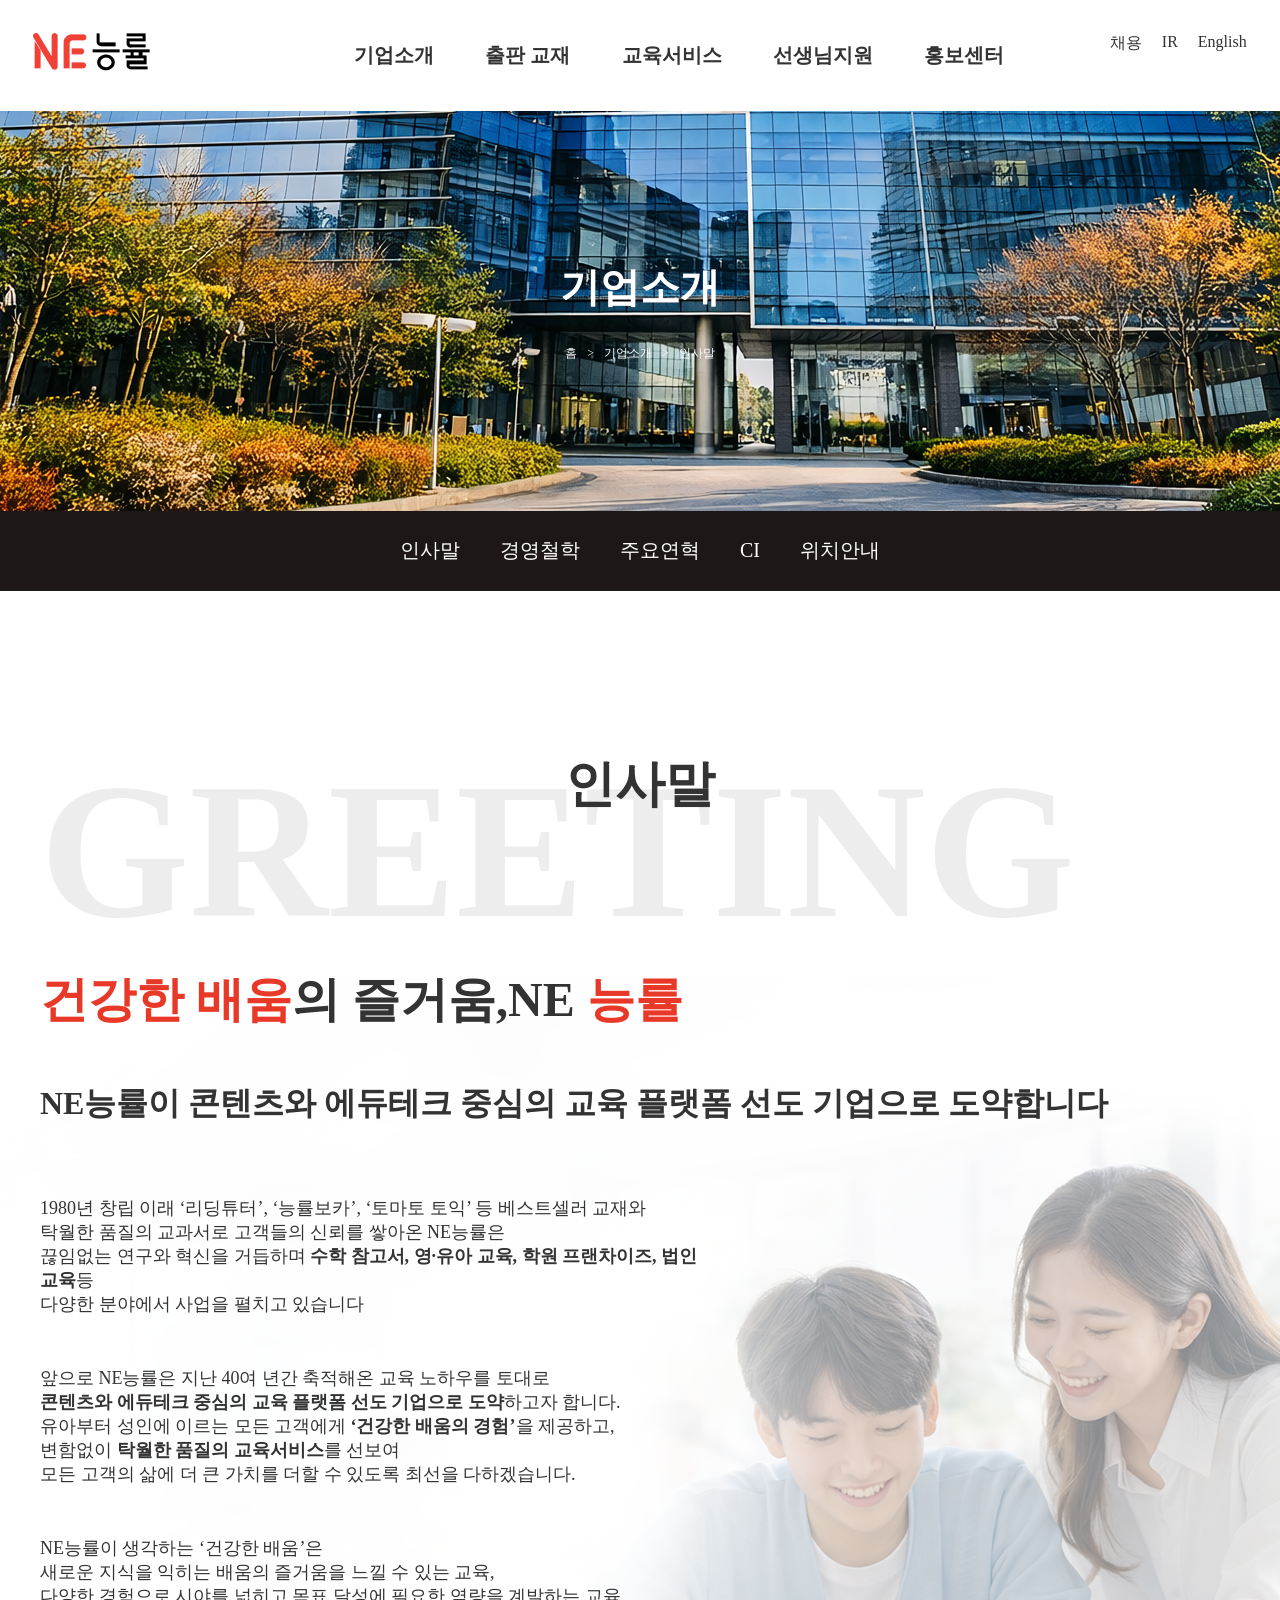
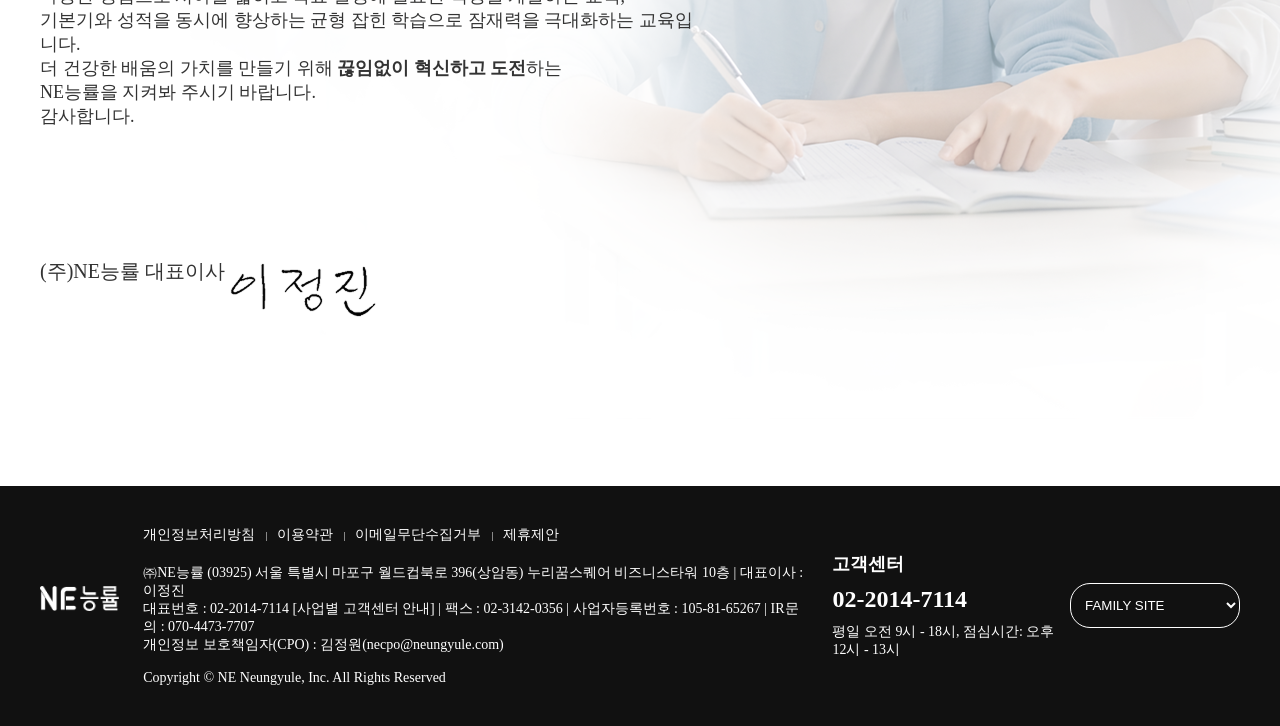
==== sub1.html @ dc70cdbf "Add files via upload" ====
<!DOCTYPE html>
<html lang="ko">
<head>
    <meta charset="UTF-8">
    <meta name="viewport" content="width=device-width, initial-scale=1.0">
    <title>Document</title>
    <link rel="stylesheet" href="./css/reset.css">
    <link rel="stylesheet" href="./css/sub.css">
</head>
<body>
    <div id="wrap">
        <header id="header">
            <div class="header_in">
                <div class="center_group">
                    <h1 class="logo"><a href="./index.html"><img src="./images/로고.png" alt="로고이미지"></a></h1>
                    <nav id="nav">
                        <ul>
                            <li><a href="#">기업소개</a></li>
                            <li><a href="#">출판 교재</a></li>
                            <li><a href="#">교육서비스</a></li>
                            <li><a href="#">선생님지원</a></li>
                            <li><a href="#">홍보센터</a></li>
                        </ul>
                    </nav>
                </div>
                <ul class="info_mn">
                    <li><a href="#">채용</a></li>
                    <li><a href="#">IR</a></li>
                    <li><a href="#">English</a></li>
                </ul>
                <div class="hamburger_btn">
                    <img src="./images/hamburger.png" alt="">
                </div>
            </div>
            <main id="main">
                <div class="main_group">
                    <h4>기업소개</h4>
                    <ul>
                        <li><a href="#">홈</a></li>
                        <li><a href="#">기업소개</a></li>
                        <li><a href="#">인사말</a></li>
                    </ul>
                </div>
            </main>
            <div id="mn_nav">
                <ul class="mn_list">
                    <li><a href="#">인사말</a></li>
                    <li><a href="#">경영철학</a></li>
                    <li><a href="#">주요연혁</a></li>
                    <li><a href="#">CI</a></li>
                    <li><a href="#">위치안내</a></li>

                </ul>
            </div>
        </header>
        <section id="sub_contents">
                <article id="greeting">
                    <h4>인사말</h4>
                    <h1>GREETING</h1>
                    <h3><span>건강한 배움</span>의 즐거움,NE <span>능률</span></h3>
                    <h5>NE능률이 콘텐츠와 에듀테크 중심의 교육 플랫폼 선도 기업으로 도약합니다</h5>
                    <div class="txt">
                            <p>1980년 창립 이래 ‘리딩튜터’, ‘능률보카’, ‘토마토 토익’ 등 베스트셀러 교재와<br>
                            탁월한 품질의 교과서로 고객들의 신뢰를 쌓아온 NE능률은<br>
                            끊임없는 연구와 혁신을 거듭하며 <b>수학 참고서, 영∙유아 교육, 학원 프랜차이즈, 법인교육</b>등<br>
                            다양한 분야에서 사업을 펼치고 있습니다
                            </p>
                            <p>앞으로 NE능률은 지난 40여 년간 축적해온 교육 노하우를 토대로<br>
                                <b>콘텐츠와 에듀테크 중심의 교육 플랫폼 선도 기업으로 도약</b>하고자 합니다.<br>
                                유아부터 성인에 이르는 모든 고객에게 <b>‘건강한 배움의 경험’</b>을 제공하고,<br>
                                변함없이 <b>탁월한 품질의 교육서비스</b>를 선보여<br>
                                모든 고객의 삶에 더 큰 가치를 더할 수 있도록 최선을 다하겠습니다.
                            </p>
                            <p>
                                NE능률이 생각하는 ‘건강한 배움’은<br>
                                새로운 지식을 익히는 배움의 즐거움을 느낄 수 있는 교육,<br>
                                다양한 경험으로 시야를 넓히고 목표 달성에 필요한 역량을 계발하는 교육,<br>
                                기본기와 성적을 동시에 향상하는 균형 잡힌 학습으로 잠재력을 극대화하는 교육입니다.<br>
                                더 건강한 배움의 가치를 만들기 위해 <b>끊임없이 혁신하고 도전</b>하는<br>
                                NE능률을 지켜봐 주시기 바랍니다.<br>
                                감사합니다.
                            </p>
                    </div>
                    <div class="sign">
                            <P>(주)NE능률 대표이사</P>
                            <img src="./images/sign.png" alt="사인">
                        </div>
                    
                </article>

            </section>
        <footer id="footer">
            <div class="footer_inner">
                <h1 class="logo">
                </h1>
                <div class="info">
                    <ul>
                        <li><a href="#">개인정보처리방침</a></li>
                        <li><a href="#">이용약관</a></li>
                        <li><a href="#">이메일무단수집거부</a></li>
                        <li><a href="#">제휴제안</a></li>
                    </ul>
                    <address>
                        ㈜NE능률 (03925) 서울 특별시 마포구 월드컵북로 396(상암동) 누리꿈스퀘어 비즈니스타워 10층 | 대표이사 : 이정진<br>
                        대표번호 : 02-2014-7114 [사업별 고객센터 안내] | 팩스 : 02-3142-0356 | 사업자등록번호 : 105-81-65267 | IR문의 : 070-4473-7707<br>
                        개인정보 보호책임자(CPO) : 김정원(necpo@neungyule.com)<br><br>
                        Copyright © NE Neungyule, Inc. All Rights Reserved
                    </address>
                </div>
                <div class="customer">
                    <h5>고객센터</h5>
                    <h3>02-2014-7114</h3>
                    <p>평일 오전 9시 - 18시, 점심시간: 오후 12시 - 13시</p>
                </div>
                <div class="family_site">
                    <select>
                        <option>FAMILY SITE</option>
                        <option value="https://www.naver.com/">아이챌린지</option>
                        <option value="https://www.naver.com/">NE kids</option>
                        <option value="https://www.naver.com/">NE Books</option>
                        <option value="https://www.naver.com/">NE Bulid & Grow</option>
                        <option value="https://www.naver.com/">NE Times</option>
                        <option value="https://www.naver.com/">NE Tutor</option>
                        <option value="https://www.naver.com/">NE능률 주니어랩</option>
                        <option value="https://www.naver.com/">NELT</option>
                    </select>
                </div>
            </div>

        </footer>
    </div>
</body>
</html>
---- css/sub.css ----
#wrap{
    width: 100%;
}
#header{
    width: 100%;
    height: auto;
}
#header .header_in{
    margin: 0 auto;
    width: 100%;
    max-width: 1500px;
    background-color: #fff;
    display: flex;
    justify-content: space-between;
    padding: 2.6% 0;
    box-sizing: border-box;
    
}
#header .center_group{
    width: 70%;
    display: flex;
    justify-content: space-between;
    align-items: center;
}
#nav ul{
    display: flex;
    gap: 4vw
}
#nav a{
    font-size: 20px;
    font-weight: 700;
}
#header .info_mn{
    display: flex;
    gap:20px;

}
#header .info_mn a{
    font-size: 16px;
}
#header .hamburger_btn{
    display: none;
}
#main{
    width: 100%;
    height: 400px;
    background:url(../images/sub_img1.png) no-repeat 50% 0;
}
#main .main_group{
    height: 100%;
    display: flex;
    flex-direction: column;
    justify-content: center;
}
#main h4{
    font-size: 40px;
    text-align: center;
    color: #fff;
    padding-bottom: 30px;

}
#main ul{
    margin: 0 auto;
    width: 100%;
    max-width: 1500px;
    display: flex;
    justify-content: center;
    color: #fff;
}
#main li::after{
    content: ">";
    padding: 0 10px;
}
#main li:last-child::after{
    content: "";
    padding: 0;
}
#main a{
    color: #fff;
}
#mn_nav{
    width: 100%;
    background-color: #1D1717;
}
#mn_nav .mn_list{
    margin: 0 auto;
    max-width: 1500px;
    width: 100%;
    height: 80px;
    display: flex;
    justify-content: center;
    align-items: center;
    gap: 40px;
    
}
#mn_nav .mn_list li a{
    font-size: 20px;
    color: #fff;
}
#sub_contents{
    width: 100%;
    background: url(../images/background_img.png) no-repeat 50% 0;
}
#greeting{
    margin: 0 auto;
    width: 100%;
    max-width: 1500px;
    position: relative;
    z-index: 2;
}

#greeting h4{
    font-size: 50px;
    text-align: center;
    margin-bottom: 150px;
    padding-top: 120px;
    position: relative;
    z-index: 2;
}
#greeting h1{
    margin: 0 auto;
    font-size: 15vw;
    text-align: center;
    color: #EDEDED;
    position: absolute;
    top: 150px;
}
#greeting h3{
    font-size: 48px;
    margin-bottom: 50px;
    position: relative;
    z-index: 2;
}
#greeting h5{
    font-size: 32px;
    margin-bottom: 70px;
    position: relative;
    z-index: 2;
}
#greeting .txt{
    width: 670px;
}
#greeting .txt p {
    font-size: 18px;
    padding-bottom: 50px;
}
#greeting h3> span{
    color: #E83828;
}

#greeting .sign{
    padding-top: 80px;
    display: flex;
}
#greeting .sign{
    font-size: 20px;
    padding-bottom: 120px;
}
#footer{
    width: 100%;
    background-color: #111;
}
#footer .footer_inner{
    margin: 0 auto;
    padding: 40px 0;
    width: 100%;
    max-width: 1500px;
    box-sizing: border-box;
    display: flex;
    justify-content: space-between;
    align-items: center;
}
#footer .logo{
    width: 100px;
    height: 40px;
    background:url(../images/footer_logo.png) no-repeat 50% 0;
    background-size: contain;
}
#footer .info{
    width: 840px;
    color: #fff;
    font-size: 14px;
    padding: 0 2%;
}
#footer .customer{
    width: 300px;
    color: #fff;
    display: flex;
    flex-direction: column;
    justify-content: center;
    gap: 10px;
}
#footer .customer h5{
    font-size: 18px;
}
#footer .customer p{
    font-size: 14px;
}
#footer .customer h3{
    font-size: 24px;
}

#footer .family_site select{
    width: 170px;
    height: 45px;
    border: 1px solid #fff;
    background-color: transparent;
    border-radius: 20px;
    color: #fff;
    padding: 10px;
}
#footer .family_site select option{
    color: #000;
}
#footer .info ul{
    display: flex;
}
#footer .info li a{
    color: #fff;
}
#footer .info li::after{
    content: "|";
    font-size: 10px;
    padding: 0 10px;
}
#footer .info li:last-child::after{
    content: "";
}
#footer address{
    padding-top: 20px;
    font-style: normal;
    box-sizing: border-box;
}

@media screen and (max-width:1500px) {
    #header .header_in{
    padding: 2.6%;
    
    }
    #header .center_group{
        width: 80%;
    }
    #greeting{
        padding: 40px;
        box-sizing: border-box;

    }
    #footer .footer_inner{
        padding: 40px;
        box-sizing: border-box;
    }

}

@media screen and (max-width:1024px){
    #header .info_mn{
        display: none;
    }
    #header .hamburger_btn{
    display: block;
    }
    #header .hamburger_btn img{
        width: 100%;
    }
    #nav ul{
        display: none;
    }
    #nav a{
        font-size: 18px;
    }
    #footer .info li::after{
        content: "";
    }

}

@media screen and (max-width:768px){
    #footer .footer_inner{
        flex-direction: column;
        align-items: flex-start;
        padding: 40px;
    }
    #footer .info{
        width: 100%;
    }
    #footer .customer{
        padding: 20px 0;
    }
    #footer .info{
        padding: 0;
    }
        

}
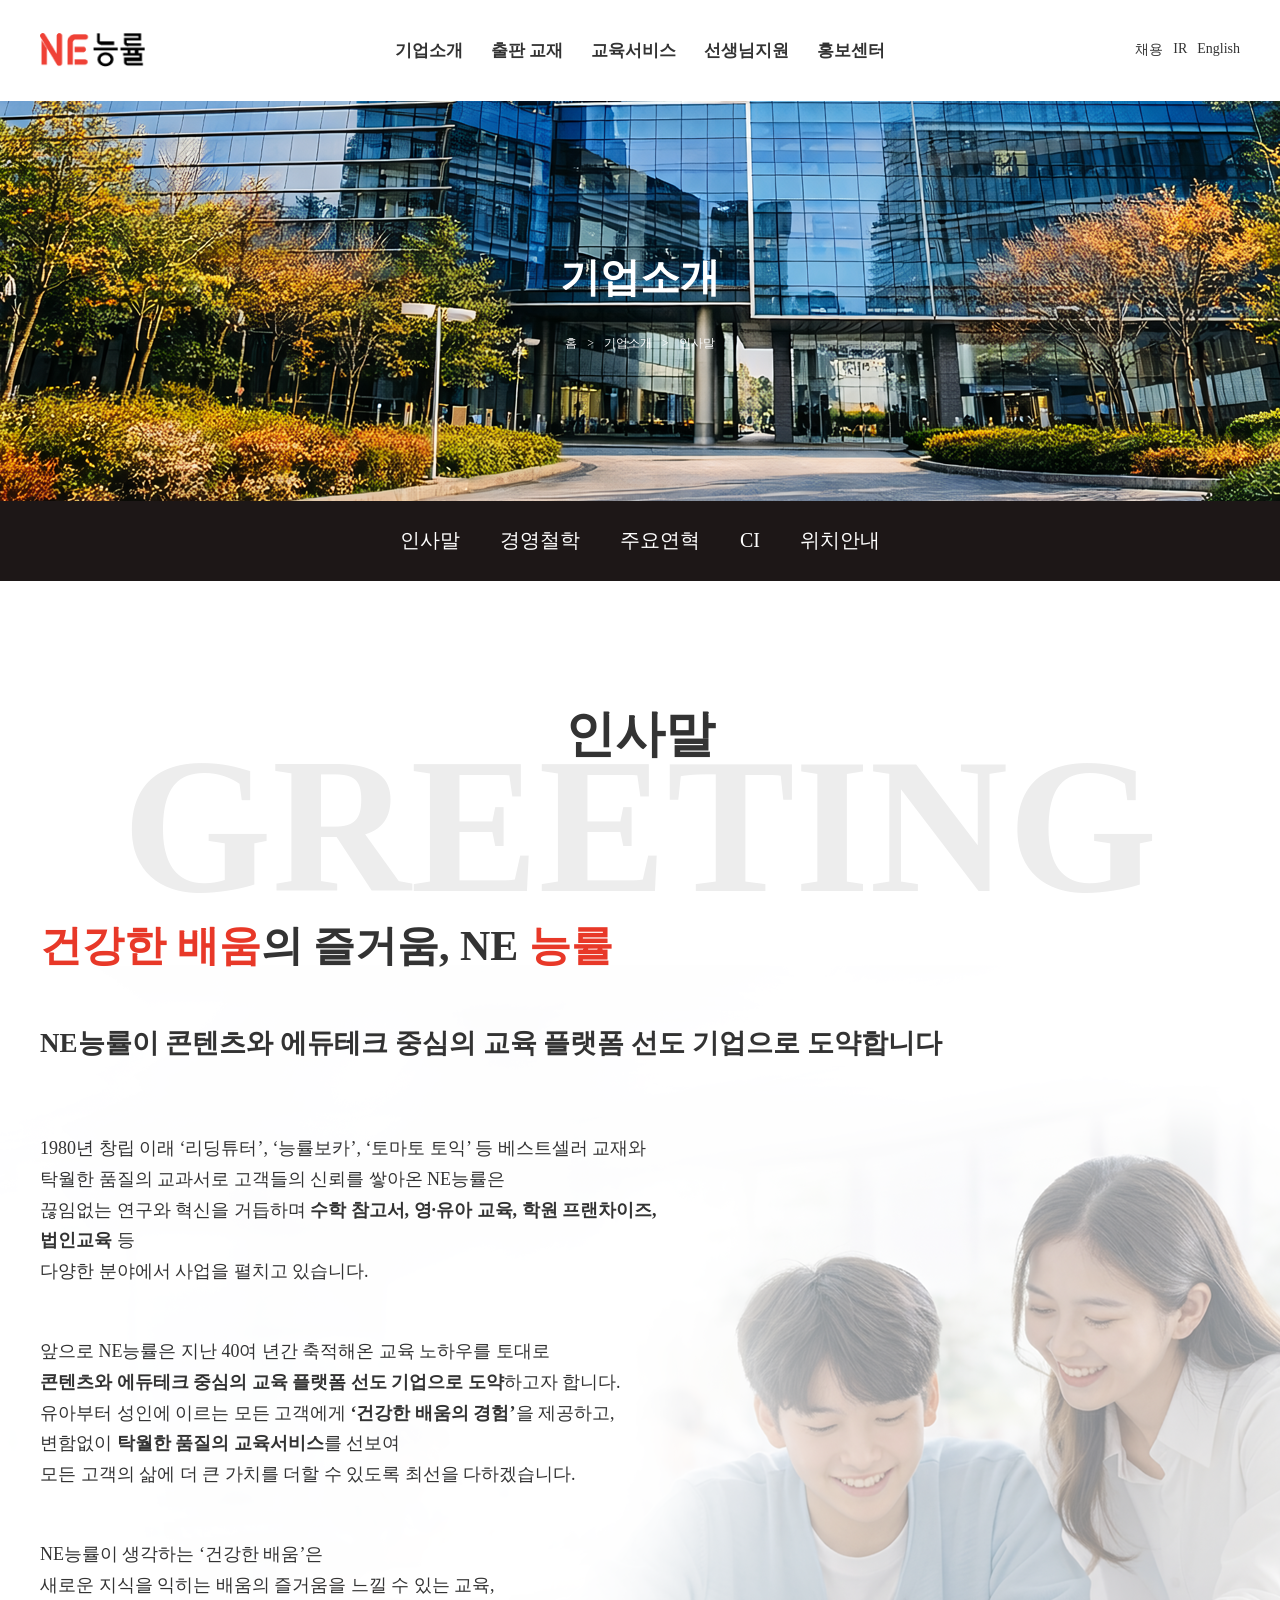
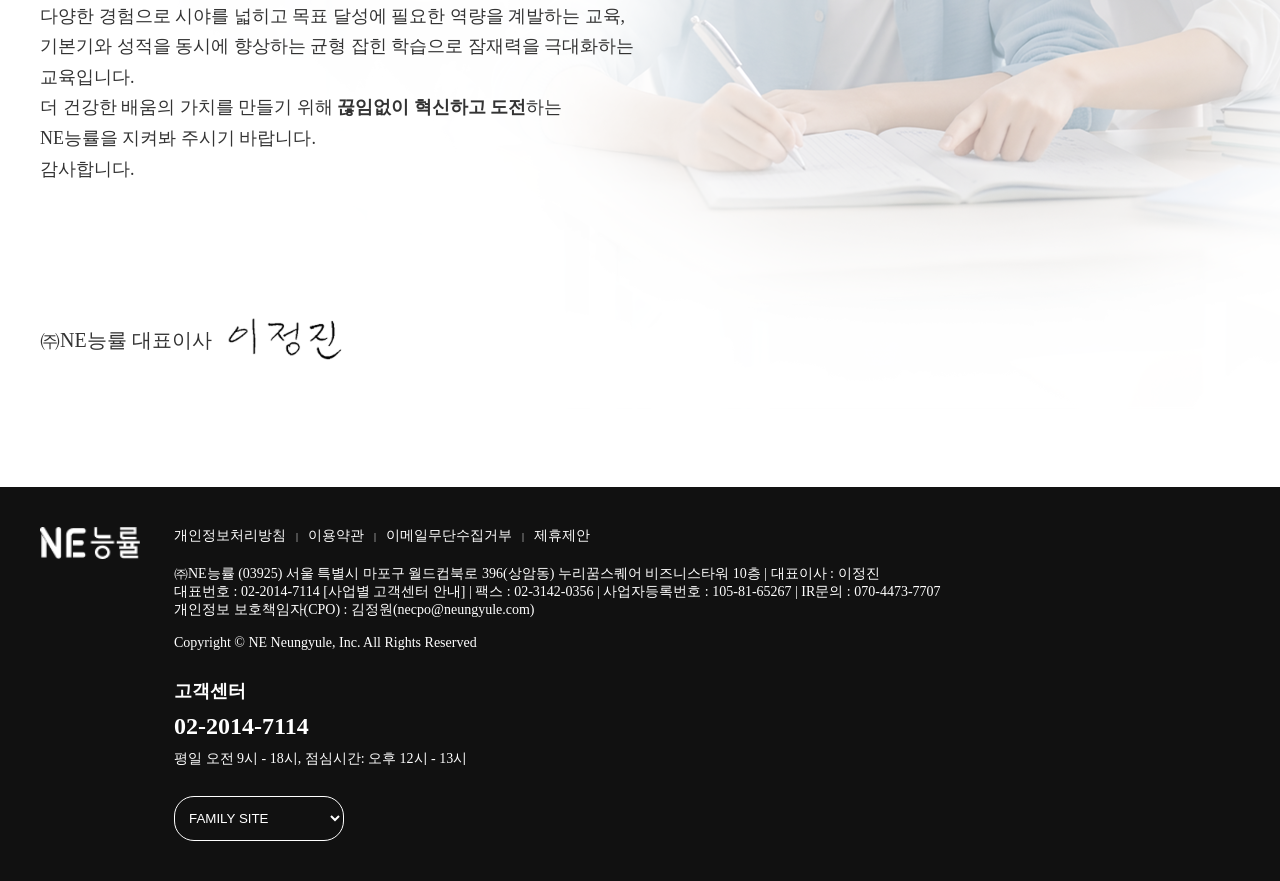
==== commit e96e6eee: "Add files via upload" ====
--- a/sub1.html
+++ b/sub1.html
@@ -3,17 +3,28 @@
 <head>
     <meta charset="UTF-8">
     <meta name="viewport" content="width=device-width, initial-scale=1.0">
-    <title>Document</title>
+    <title>NE능률 | 기업소개</title>
+
     <link rel="stylesheet" href="./css/reset.css">
     <link rel="stylesheet" href="./css/sub.css">
+
+    <script src="./js/jquery.js"></script>
+    <script src="./js/jquery-ui.js"></script>
+    <script src="./js/sub.js" defer></script>
 </head>
+
 <body>
     <div id="wrap">
         <header id="header">
             <div class="header_in">
                 <div class="center_group">
-                    <h1 class="logo"><a href="./index.html"><img src="./images/로고.png" alt="로고이미지"></a></h1>
-                    <nav id="nav">
+                    <h1 class="logo">
+                        <a href="./index.html">
+                            <img src="./images/로고.png" alt="NE능률">
+                        </a>
+                    </h1>
+
+                    <nav id="nav" aria-label="주요 메뉴">
                         <ul>
                             <li><a href="#">기업소개</a></li>
                             <li><a href="#">출판 교재</a></li>
@@ -23,18 +34,121 @@
                         </ul>
                     </nav>
                 </div>
+
                 <ul class="info_mn">
                     <li><a href="#">채용</a></li>
                     <li><a href="#">IR</a></li>
                     <li><a href="#">English</a></li>
                 </ul>
-                <div class="hamburger_btn">
-                    <img src="./images/hamburger.png" alt="">
-                </div>
-            </div>
+
+                <button
+                    type="button"
+                    class="hamburger_btn"
+                    aria-label="전체 메뉴 열기"
+                    aria-controls="mobileSitemap"
+                    aria-expanded="false"
+                >
+                    <span></span>
+                    <span></span>
+                    <span></span>
+                </button>
+            </div>
+
+            <div class="mobile_sitemap" id="mobileSitemap" aria-hidden="true">
+                <div class="mobile_sitemap_inner">
+                    <div class="mobile_sitemap_top">
+                        <a href="./index.html" class="mobile_logo">
+                            <img src="./images/로고.png" alt="NE능률">
+                        </a>
+
+                        <button
+                            type="button"
+                            class="mobile_close_btn"
+                            aria-label="전체 메뉴 닫기"
+                        >
+                            <span></span>
+                            <span></span>
+                        </button>
+                    </div>
+
+                    <nav class="mobile_nav" aria-label="모바일 전체 메뉴">
+                        <ul>
+                            <li>
+                                <a href="#" class="mobile_main_link">
+                                    <span>기업소개</span>
+                                    <em>01</em>
+                                </a>
+                                <ul class="mobile_sub">
+                                    <li><a href="#">인사말</a></li>
+                                    <li><a href="#">경영철학</a></li>
+                                    <li><a href="#">주요연혁</a></li>
+                                    <li><a href="#">CI</a></li>
+                                    <li><a href="#">위치안내</a></li>
+                                </ul>
+                            </li>
+
+                            <li>
+                                <a href="#" class="mobile_main_link">
+                                    <span>출판 교재</span>
+                                    <em>02</em>
+                                </a>
+                                <ul class="mobile_sub">
+                                    <li><a href="#">초등 교재</a></li>
+                                    <li><a href="#">중등 교재</a></li>
+                                    <li><a href="#">고등 교재</a></li>
+                                </ul>
+                            </li>
+
+                            <li>
+                                <a href="#" class="mobile_main_link">
+                                    <span>교육서비스</span>
+                                    <em>03</em>
+                                </a>
+                                <ul class="mobile_sub">
+                                    <li><a href="#">영유아 교육</a></li>
+                                    <li><a href="#">초·중·고 교육</a></li>
+                                    <li><a href="#">학습 솔루션</a></li>
+                                </ul>
+                            </li>
+
+                            <li>
+                                <a href="#" class="mobile_main_link">
+                                    <span>선생님지원</span>
+                                    <em>04</em>
+                                </a>
+                                <ul class="mobile_sub">
+                                    <li><a href="#">수업 지원</a></li>
+                                    <li><a href="#">평가 지원</a></li>
+                                    <li><a href="#">교사 자료</a></li>
+                                </ul>
+                            </li>
+
+                            <li>
+                                <a href="#" class="mobile_main_link">
+                                    <span>홍보센터</span>
+                                    <em>05</em>
+                                </a>
+                                <ul class="mobile_sub">
+                                    <li><a href="#">보도자료</a></li>
+                                    <li><a href="#">사회공헌</a></li>
+                                    <li><a href="#">광고자료</a></li>
+                                </ul>
+                            </li>
+                        </ul>
+                    </nav>
+
+                    <div class="mobile_utility">
+                        <a href="#">채용</a>
+                        <a href="#">IR</a>
+                        <a href="#">English</a>
+                    </div>
+                </div>
+            </div>
+
             <main id="main">
                 <div class="main_group">
                     <h4>기업소개</h4>
+
                     <ul>
                         <li><a href="#">홈</a></li>
                         <li><a href="#">기업소개</a></li>
@@ -42,6 +156,7 @@
                     </ul>
                 </div>
             </main>
+
             <div id="mn_nav">
                 <ul class="mn_list">
                     <li><a href="#">인사말</a></li>
@@ -49,50 +164,65 @@
                     <li><a href="#">주요연혁</a></li>
                     <li><a href="#">CI</a></li>
                     <li><a href="#">위치안내</a></li>
-
                 </ul>
             </div>
         </header>
+
         <section id="sub_contents">
-                <article id="greeting">
-                    <h4>인사말</h4>
-                    <h1>GREETING</h1>
-                    <h3><span>건강한 배움</span>의 즐거움,NE <span>능률</span></h3>
-                    <h5>NE능률이 콘텐츠와 에듀테크 중심의 교육 플랫폼 선도 기업으로 도약합니다</h5>
-                    <div class="txt">
-                            <p>1980년 창립 이래 ‘리딩튜터’, ‘능률보카’, ‘토마토 토익’ 등 베스트셀러 교재와<br>
-                            탁월한 품질의 교과서로 고객들의 신뢰를 쌓아온 NE능률은<br>
-                            끊임없는 연구와 혁신을 거듭하며 <b>수학 참고서, 영∙유아 교육, 학원 프랜차이즈, 법인교육</b>등<br>
-                            다양한 분야에서 사업을 펼치고 있습니다
-                            </p>
-                            <p>앞으로 NE능률은 지난 40여 년간 축적해온 교육 노하우를 토대로<br>
-                                <b>콘텐츠와 에듀테크 중심의 교육 플랫폼 선도 기업으로 도약</b>하고자 합니다.<br>
-                                유아부터 성인에 이르는 모든 고객에게 <b>‘건강한 배움의 경험’</b>을 제공하고,<br>
-                                변함없이 <b>탁월한 품질의 교육서비스</b>를 선보여<br>
-                                모든 고객의 삶에 더 큰 가치를 더할 수 있도록 최선을 다하겠습니다.
-                            </p>
-                            <p>
-                                NE능률이 생각하는 ‘건강한 배움’은<br>
-                                새로운 지식을 익히는 배움의 즐거움을 느낄 수 있는 교육,<br>
-                                다양한 경험으로 시야를 넓히고 목표 달성에 필요한 역량을 계발하는 교육,<br>
-                                기본기와 성적을 동시에 향상하는 균형 잡힌 학습으로 잠재력을 극대화하는 교육입니다.<br>
-                                더 건강한 배움의 가치를 만들기 위해 <b>끊임없이 혁신하고 도전</b>하는<br>
-                                NE능률을 지켜봐 주시기 바랍니다.<br>
-                                감사합니다.
-                            </p>
-                    </div>
-                    <div class="sign">
-                            <P>(주)NE능률 대표이사</P>
-                            <img src="./images/sign.png" alt="사인">
-                        </div>
-                    
-                </article>
-
-            </section>
+            <article id="greeting">
+                <h4>인사말</h4>
+                <h1>GREETING</h1>
+
+                <h3>
+                    <span>건강한 배움</span>의 즐거움,
+                    NE <span>능률</span>
+                </h3>
+
+                <h5>
+                    NE능률이 콘텐츠와 에듀테크 중심의 교육 플랫폼 선도 기업으로 도약합니다
+                </h5>
+
+                <div class="txt">
+                    <p>
+                        1980년 창립 이래 ‘리딩튜터’, ‘능률보카’, ‘토마토 토익’ 등 베스트셀러 교재와<br>
+                        탁월한 품질의 교과서로 고객들의 신뢰를 쌓아온 NE능률은<br>
+                        끊임없는 연구와 혁신을 거듭하며
+                        <b>수학 참고서, 영·유아 교육, 학원 프랜차이즈, 법인교육</b> 등<br>
+                        다양한 분야에서 사업을 펼치고 있습니다.
+                    </p>
+
+                    <p>
+                        앞으로 NE능률은 지난 40여 년간 축적해온 교육 노하우를 토대로<br>
+                        <b>콘텐츠와 에듀테크 중심의 교육 플랫폼 선도 기업으로 도약</b>하고자 합니다.<br>
+                        유아부터 성인에 이르는 모든 고객에게
+                        <b>‘건강한 배움의 경험’</b>을 제공하고,<br>
+                        변함없이 <b>탁월한 품질의 교육서비스</b>를 선보여<br>
+                        모든 고객의 삶에 더 큰 가치를 더할 수 있도록 최선을 다하겠습니다.
+                    </p>
+
+                    <p>
+                        NE능률이 생각하는 ‘건강한 배움’은<br>
+                        새로운 지식을 익히는 배움의 즐거움을 느낄 수 있는 교육,<br>
+                        다양한 경험으로 시야를 넓히고 목표 달성에 필요한 역량을 계발하는 교육,<br>
+                        기본기와 성적을 동시에 향상하는 균형 잡힌 학습으로 잠재력을 극대화하는 교육입니다.<br>
+                        더 건강한 배움의 가치를 만들기 위해
+                        <b>끊임없이 혁신하고 도전</b>하는<br>
+                        NE능률을 지켜봐 주시기 바랍니다.<br>
+                        감사합니다.
+                    </p>
+                </div>
+
+                <div class="sign">
+                    <p>㈜NE능률 대표이사</p>
+                    <img src="./images/sign.png" alt="대표이사 서명">
+                </div>
+            </article>
+        </section>
+
         <footer id="footer">
             <div class="footer_inner">
-                <h1 class="logo">
-                </h1>
+                <h1 class="logo"></h1>
+
                 <div class="info">
                     <ul>
                         <li><a href="#">개인정보처리방침</a></li>
@@ -100,25 +230,31 @@
                         <li><a href="#">이메일무단수집거부</a></li>
                         <li><a href="#">제휴제안</a></li>
                     </ul>
+
                     <address>
-                        ㈜NE능률 (03925) 서울 특별시 마포구 월드컵북로 396(상암동) 누리꿈스퀘어 비즈니스타워 10층 | 대표이사 : 이정진<br>
-                        대표번호 : 02-2014-7114 [사업별 고객센터 안내] | 팩스 : 02-3142-0356 | 사업자등록번호 : 105-81-65267 | IR문의 : 070-4473-7707<br>
+                        ㈜NE능률 (03925) 서울 특별시 마포구 월드컵북로 396(상암동)
+                        누리꿈스퀘어 비즈니스타워 10층 | 대표이사 : 이정진<br>
+                        대표번호 : 02-2014-7114 [사업별 고객센터 안내] |
+                        팩스 : 02-3142-0356 | 사업자등록번호 : 105-81-65267 |
+                        IR문의 : 070-4473-7707<br>
                         개인정보 보호책임자(CPO) : 김정원(necpo@neungyule.com)<br><br>
                         Copyright © NE Neungyule, Inc. All Rights Reserved
                     </address>
                 </div>
+
                 <div class="customer">
                     <h5>고객센터</h5>
                     <h3>02-2014-7114</h3>
                     <p>평일 오전 9시 - 18시, 점심시간: 오후 12시 - 13시</p>
                 </div>
+
                 <div class="family_site">
-                    <select>
-                        <option>FAMILY SITE</option>
+                    <select aria-label="패밀리 사이트">
+                        <option value="">FAMILY SITE</option>
                         <option value="https://www.naver.com/">아이챌린지</option>
-                        <option value="https://www.naver.com/">NE kids</option>
+                        <option value="https://www.naver.com/">NE Kids</option>
                         <option value="https://www.naver.com/">NE Books</option>
-                        <option value="https://www.naver.com/">NE Bulid & Grow</option>
+                        <option value="https://www.naver.com/">NE Build &amp; Grow</option>
                         <option value="https://www.naver.com/">NE Times</option>
                         <option value="https://www.naver.com/">NE Tutor</option>
                         <option value="https://www.naver.com/">NE능률 주니어랩</option>
@@ -126,8 +262,7 @@
                     </select>
                 </div>
             </div>
-
         </footer>
     </div>
 </body>
-</html>+</html>
--- a/css/sub.css
+++ b/css/sub.css
@@ -1,294 +1,1008 @@
+*,
+*::before,
+*::after{
+    box-sizing: border-box;
+}
+
+html,
+body{
+    width: 100%;
+    overflow-x: hidden;
+}
+
 #wrap{
     width: 100%;
 }
+
+/* ==================================================
+   HEADER
+   기존 디자인 유지 + 메뉴 중앙 정렬
+================================================== */
+
 #header{
+    position: relative;
+    z-index: 1000;
+
     width: 100%;
     height: auto;
-}
+
+    background: #fff;
+}
+
 #header .header_in{
+    width: 100%;
+    max-width: 1600px;
     margin: 0 auto;
-    width: 100%;
-    max-width: 1500px;
-    background-color: #fff;
-    display: flex;
-    justify-content: space-between;
     padding: 2.6% 0;
     box-sizing: border-box;
-    
-}
+
+    display: grid;
+    grid-template-columns:
+        minmax(140px, 1fr)
+        auto
+        minmax(140px, 1fr);
+    align-items: center;
+    column-gap: clamp(24px, 3vw, 52px);
+
+    background-color: #fff;
+}
+
 #header .center_group{
-    width: 70%;
+    display: contents;
+}
+
+#header .logo{
+    grid-column: 1;
+    justify-self: start;
+    margin: 0;
+}
+
+#header .logo img{
+    display: block;
+    width: 105px;
+    height: auto;
+}
+
+#nav{
+    grid-column: 2;
+    justify-self: center;
+}
+
+#nav > ul{
     display: flex;
-    justify-content: space-between;
     align-items: center;
-}
-#nav ul{
-    display: flex;
-    gap: 4vw
-}
+    justify-content: center;
+    gap: clamp(30px, 3.2vw, 58px);
+}
+
+#nav li{
+    position: relative;
+}
+
 #nav a{
     font-size: 20px;
     font-weight: 700;
-}
+    white-space: nowrap;
+}
+
 #header .info_mn{
+    grid-column: 3;
+    justify-self: end;
+
     display: flex;
-    gap:20px;
-
-}
+    gap: 10px;
+    margin: 0;
+}
+
 #header .info_mn a{
     font-size: 16px;
 }
+
 #header .hamburger_btn{
     display: none;
 }
+
+/* ==================================================
+   SUB VISUAL
+================================================== */
+
 #main{
     width: 100%;
     height: 400px;
-    background:url(../images/sub_img1.png) no-repeat 50% 0;
-}
+
+    background:
+        url("../images/sub_img1.png")
+        no-repeat
+        50% 0;
+}
+
 #main .main_group{
     height: 100%;
+
     display: flex;
     flex-direction: column;
     justify-content: center;
 }
+
 #main h4{
+    padding-bottom: 30px;
+
     font-size: 40px;
     text-align: center;
     color: #fff;
-    padding-bottom: 30px;
-
-}
+}
+
 #main ul{
+    width: 100%;
+    max-width: 1500px;
     margin: 0 auto;
-    width: 100%;
-    max-width: 1500px;
+
     display: flex;
     justify-content: center;
+
     color: #fff;
 }
+
 #main li::after{
     content: ">";
     padding: 0 10px;
 }
+
 #main li:last-child::after{
     content: "";
     padding: 0;
 }
+
 #main a{
     color: #fff;
 }
+
+/* ==================================================
+   SUB NAV
+================================================== */
+
 #mn_nav{
     width: 100%;
-    background-color: #1D1717;
-}
+    background-color: #1d1717;
+}
+
 #mn_nav .mn_list{
+    width: 100%;
+    max-width: 1500px;
+    height: 80px;
     margin: 0 auto;
-    max-width: 1500px;
-    width: 100%;
-    height: 80px;
+
     display: flex;
+    align-items: center;
     justify-content: center;
-    align-items: center;
     gap: 40px;
-    
-}
+}
+
 #mn_nav .mn_list li a{
     font-size: 20px;
     color: #fff;
 }
+
+/* ==================================================
+   GREETING
+================================================== */
+
 #sub_contents{
     width: 100%;
-    background: url(../images/background_img.png) no-repeat 50% 0;
-}
+    background:
+        url("../images/background_img.png")
+        no-repeat
+        50% 0;
+}
+
 #greeting{
-    margin: 0 auto;
-    width: 100%;
-    max-width: 1500px;
     position: relative;
     z-index: 2;
+
+    width: 100%;
+    max-width: 1500px;
+    margin: 0 auto;
 }
 
 #greeting h4{
+    position: relative;
+    z-index: 2;
+
+    margin-bottom: 150px;
+    padding-top: 120px;
+
     font-size: 50px;
     text-align: center;
-    margin-bottom: 150px;
-    padding-top: 120px;
+}
+
+#greeting h1{
+    position: absolute;
+    top: 150px;
+    left: 50%;
+
+    margin: 0;
+
+    font-size: min(15vw, 285px);
+    line-height: 1;
+    text-align: center;
+    color: #ededed;
+    white-space: nowrap;
+
+    transform: translateX(-50%);
+}
+
+#greeting h3{
     position: relative;
     z-index: 2;
-}
-#greeting h1{
-    margin: 0 auto;
-    font-size: 15vw;
-    text-align: center;
-    color: #EDEDED;
-    position: absolute;
-    top: 150px;
-}
-#greeting h3{
+
+    margin-bottom: 50px;
+
     font-size: 48px;
-    margin-bottom: 50px;
+    line-height: 1.35;
+    word-break: keep-all;
+}
+
+#greeting h3 > span{
+    color: #e83828;
+}
+
+#greeting h5{
     position: relative;
     z-index: 2;
-}
-#greeting h5{
+
+    margin-bottom: 70px;
+
     font-size: 32px;
-    margin-bottom: 70px;
-    position: relative;
-    z-index: 2;
-}
+    line-height: 1.45;
+    word-break: keep-all;
+}
+
 #greeting .txt{
     width: 670px;
-}
-#greeting .txt p {
+    max-width: 100%;
+}
+
+#greeting .txt p{
+    padding-bottom: 50px;
+
     font-size: 18px;
-    padding-bottom: 50px;
-}
-#greeting h3> span{
-    color: #E83828;
+    line-height: 170%;
+    word-break: keep-all;
 }
 
 #greeting .sign{
+    display: flex;
+    align-items: center;
+    gap: 12px;
+
     padding-top: 80px;
-    display: flex;
-}
-#greeting .sign{
+    padding-bottom: 120px;
+
     font-size: 20px;
-    padding-bottom: 120px;
-}
+}
+
+#greeting .sign img{
+    width: 120px;
+    height: auto;
+}
+
+/* ==================================================
+   FOOTER
+   메인 페이지와 동일한 구조로 정리
+================================================== */
+
 #footer{
     width: 100%;
     background-color: #111;
 }
+
 #footer .footer_inner{
+    width: 100%;
+    max-width: 1600px;
     margin: 0 auto;
     padding: 40px 0;
-    width: 100%;
-    max-width: 1500px;
     box-sizing: border-box;
+
     display: flex;
+    align-items: center;
     justify-content: space-between;
-    align-items: center;
-}
+}
+
 #footer .logo{
     width: 100px;
     height: 40px;
-    background:url(../images/footer_logo.png) no-repeat 50% 0;
-    background-size: contain;
-}
+
+    background:
+        url("../images/footer_logo.png")
+        no-repeat
+        50% 0 /
+        contain;
+}
+
 #footer .info{
     width: 840px;
+    padding: 0 2%;
+
+    font-size: 14px;
     color: #fff;
-    font-size: 14px;
-    padding: 0 2%;
-}
+}
+
 #footer .customer{
     width: 300px;
-    color: #fff;
+
     display: flex;
     flex-direction: column;
     justify-content: center;
     gap: 10px;
-}
+
+    color: #fff;
+}
+
 #footer .customer h5{
     font-size: 18px;
 }
+
+#footer .customer h3{
+    font-size: 24px;
+}
+
 #footer .customer p{
     font-size: 14px;
-}
-#footer .customer h3{
-    font-size: 24px;
 }
 
 #footer .family_site select{
     width: 170px;
     height: 45px;
+    padding: 10px;
+
     border: 1px solid #fff;
+    border-radius: 20px;
     background-color: transparent;
-    border-radius: 20px;
+
     color: #fff;
-    padding: 10px;
-}
+}
+
 #footer .family_site select option{
     color: #000;
 }
+
 #footer .info ul{
     display: flex;
 }
+
 #footer .info li a{
     color: #fff;
 }
+
 #footer .info li::after{
     content: "|";
+    padding: 0 10px;
     font-size: 10px;
-    padding: 0 10px;
-}
+}
+
 #footer .info li:last-child::after{
     content: "";
 }
+
 #footer address{
+    box-sizing: border-box;
     padding-top: 20px;
     font-style: normal;
-    box-sizing: border-box;
-}
-
-@media screen and (max-width:1500px) {
+}
+
+/* ==================================================
+   MOBILE SITEMAP
+================================================== */
+
+.hamburger_btn{
+    appearance: none;
+    padding: 0;
+    border: 0;
+    background: transparent;
+    cursor: pointer;
+}
+
+.hamburger_btn span{
+    display: block;
+    width: 24px;
+    height: 2px;
+    margin: 5px 0;
+
+    border-radius: 999px;
+    background: #111;
+}
+
+.mobile_sitemap{
+    display: none;
+}
+
+body.menu-open{
+    overflow: hidden;
+}
+
+/* ==================================================
+   RESPONSIVE
+   모든 미디어쿼리는 아래에만 작성
+================================================== */
+
+@media screen and (max-width: 1500px){
+
     #header .header_in{
-    padding: 2.6%;
-    
-    }
+        width: calc(100% - 80px);
+        padding: 2.6% 0;
+    }
+
+    #greeting{
+        padding-right: 40px;
+        padding-left: 40px;
+        box-sizing: border-box;
+    }
+
+    #footer .footer_inner{
+        width: calc(100% - 80px);
+    }
+}
+
+@media screen and (max-width: 1280px){
+
+    #header .header_in{
+        grid-template-columns:
+            minmax(120px, .8fr)
+            auto
+            minmax(120px, .8fr);
+    }
+
+    #nav > ul{
+        gap: 28px;
+    }
+
+    #nav a{
+        font-size: 17px;
+    }
+
+    #header .info_mn a{
+        font-size: 14px;
+    }
+
+    #greeting h3{
+        font-size: 42px;
+    }
+
+    #greeting h5{
+        font-size: 27px;
+    }
+
+    #footer .footer_inner{
+        display: grid;
+        grid-template-columns: auto minmax(0, 1fr);
+        align-items: start;
+        gap: 28px 34px;
+    }
+
+    #footer .logo{
+        grid-column: 1;
+        grid-row: 1;
+    }
+
+    #footer .info{
+        grid-column: 2;
+        grid-row: 1;
+
+        width: auto;
+        padding: 0;
+    }
+
+    #footer .customer{
+        grid-column: 2;
+        grid-row: 2;
+
+        width: auto;
+    }
+
+    #footer .family_site{
+        grid-column: 2;
+        grid-row: 3;
+    }
+}
+
+@media screen and (max-width: 1024px){
+
+    #header .header_in{
+        width: calc(100% - 48px);
+        min-height: 76px;
+        padding: 0;
+
+        display: flex;
+        align-items: center;
+        justify-content: space-between;
+    }
+
     #header .center_group{
-        width: 80%;
-    }
-    #greeting{
-        padding: 40px;
-        box-sizing: border-box;
-
-    }
-    #footer .footer_inner{
-        padding: 40px;
-        box-sizing: border-box;
-    }
-
-}
-
-@media screen and (max-width:1024px){
+        display: block;
+    }
+
+    #header .logo img{
+        width: 105px;
+    }
+
+    #nav,
     #header .info_mn{
         display: none;
     }
+
     #header .hamburger_btn{
-    display: block;
-    }
-    #header .hamburger_btn img{
+        display: block;
+        width: 32px;
+        height: 32px;
+    }
+
+    .mobile_sitemap{
+        position: fixed;
+        inset: 0;
+        z-index: 3000;
+
+        display: block;
+        overflow-y: auto;
+        overscroll-behavior: contain;
+
+        background:
+            radial-gradient(
+                circle at 100% 0,
+                rgba(232, 56, 40, .1),
+                transparent 36%
+            ),
+            #fff;
+
+        opacity: 0;
+        visibility: hidden;
+        transform: translateX(100%);
+
+        transition:
+            transform .55s cubic-bezier(.16, 1, .3, 1),
+            opacity .35s ease,
+            visibility .35s ease;
+    }
+
+    .mobile_sitemap.is-open{
+        opacity: 1;
+        visibility: visible;
+        transform: translateX(0);
+    }
+
+    .mobile_sitemap_inner{
+        width: min(100%, 720px);
+        min-height: 100%;
+        margin: 0 auto;
+        padding:
+            22px
+            clamp(20px, 6vw, 48px)
+            36px;
+    }
+
+    .mobile_sitemap_top{
+        display: flex;
+        align-items: center;
+        justify-content: space-between;
+    }
+
+    .mobile_logo img{
+        display: block;
+        width: 105px;
+    }
+
+    .mobile_close_btn{
+        position: relative;
+
+        width: 40px;
+        height: 40px;
+        padding: 0;
+
+        border: 0;
+        background: transparent;
+        cursor: pointer;
+    }
+
+    .mobile_close_btn span{
+        position: absolute;
+        top: 50%;
+        left: 50%;
+
+        width: 27px;
+        height: 2px;
+
+        border-radius: 999px;
+        background: #111;
+    }
+
+    .mobile_close_btn span:first-child{
+        transform: translate(-50%, -50%) rotate(45deg);
+    }
+
+    .mobile_close_btn span:last-child{
+        transform: translate(-50%, -50%) rotate(-45deg);
+    }
+
+    .mobile_nav{
+        margin-top: clamp(54px, 11vh, 100px);
+    }
+
+    .mobile_nav > ul > li{
+        border-bottom: 1px solid #e5e5e5;
+    }
+
+    .mobile_main_link{
+        display: flex;
+        align-items: center;
+        justify-content: space-between;
+
+        padding: 20px 0 14px;
+
+        font-size: clamp(27px, 7vw, 42px);
+        font-weight: 800;
+        line-height: 1.1;
+        letter-spacing: -.04em;
+    }
+
+    .mobile_main_link em{
+        font-size: 12px;
+        font-style: normal;
+        font-weight: 700;
+        letter-spacing: .08em;
+        color: #e83828;
+    }
+
+    .mobile_sub{
+        display: flex;
+        flex-wrap: wrap;
+        gap: 7px 18px;
+        padding: 0 0 20px;
+    }
+
+    .mobile_sub a{
+        font-size: 14px;
+        line-height: 1.6;
+        color: #777;
+    }
+
+    .mobile_utility{
+        display: flex;
+        flex-wrap: wrap;
+        gap: 10px 24px;
+
+        margin-top: 34px;
+        padding-top: 22px;
+
+        border-top: 1px solid #111;
+    }
+
+    .mobile_utility a{
+        font-size: 14px;
+        font-weight: 700;
+    }
+
+    #main{
+        height: 340px;
+        background-position: center;
+        background-size: cover;
+    }
+
+    #main h4{
+        font-size: 36px;
+    }
+
+    #mn_nav{
+        overflow-x: auto;
+        scrollbar-width: none;
+    }
+
+    #mn_nav::-webkit-scrollbar{
+        display: none;
+    }
+
+    #mn_nav .mn_list{
+        width: max-content;
+        min-width: 100%;
+        padding: 0 28px;
+        box-sizing: border-box;
+        gap: 30px;
+    }
+
+    #mn_nav .mn_list li{
+        flex: 0 0 auto;
+    }
+
+    #greeting{
+        padding-right: 32px;
+        padding-left: 32px;
+    }
+
+    #greeting h4{
+        margin-bottom: 120px;
+        padding-top: 100px;
+        font-size: 42px;
+    }
+
+    #greeting h1{
+        top: 125px;
+        font-size: min(17vw, 180px);
+    }
+
+    #greeting h3{
+        font-size: 38px;
+    }
+
+    #greeting h5{
+        font-size: 24px;
+    }
+
+    #greeting .txt{
         width: 100%;
-    }
-    #nav ul{
+        max-width: 760px;
+    }
+
+    #greeting .txt br{
         display: none;
     }
-    #nav a{
-        font-size: 18px;
-    }
-    #footer .info li::after{
-        content: "";
-    }
-
-}
-
-@media screen and (max-width:768px){
+
+    #greeting .txt p{
+        font-size: 17px;
+    }
+
     #footer .footer_inner{
+        width: calc(100% - 64px);
+    }
+}
+
+@media screen and (max-width: 768px){
+
+    #header .header_in{
+        width: calc(100% - 40px);
+        min-height: 70px;
+    }
+
+    #main{
+        height: 280px;
+    }
+
+    #main h4{
+        padding-bottom: 20px;
+        font-size: 32px;
+    }
+
+    #main ul{
+        font-size: 14px;
+    }
+
+    #mn_nav .mn_list{
+        height: 66px;
+        padding: 0 20px;
+        gap: 24px;
+    }
+
+    #mn_nav .mn_list li a{
+        font-size: 16px;
+    }
+
+    #sub_contents{
+        background-size: auto 100%;
+    }
+
+    #greeting{
+        padding-right: 20px;
+        padding-left: 20px;
+    }
+
+    #greeting h4{
+        margin-bottom: 95px;
+        padding-top: 80px;
+        font-size: 34px;
+    }
+
+    #greeting h1{
+        top: 105px;
+        font-size: min(18vw, 110px);
+    }
+
+    #greeting h3{
+        margin-bottom: 32px;
+        font-size: 31px;
+    }
+
+    #greeting h5{
+        margin-bottom: 48px;
+        font-size: 20px;
+    }
+
+    #greeting .txt p{
+        padding-bottom: 36px;
+
+        font-size: 16px;
+        line-height: 1.8;
+    }
+
+    #greeting .sign{
+        justify-content: flex-end;
+
+        padding-top: 38px;
+        padding-bottom: 82px;
+
+        font-size: 16px;
+    }
+
+    #greeting .sign img{
+        width: 100px;
+    }
+
+    #footer .footer_inner{
+        width: calc(100% - 40px);
+        padding: 46px 0;
+
+        display: flex;
         flex-direction: column;
         align-items: flex-start;
-        padding: 40px;
-    }
-    #footer .info{
+        gap: 26px;
+    }
+
+    #footer .logo,
+    #footer .info,
+    #footer .customer,
+    #footer .family_site{
         width: 100%;
     }
-    #footer .customer{
-        padding: 20px 0;
-    }
-    #footer .info{
-        padding: 0;
-    }
-        
-
-}+
+    #footer .logo{
+        width: 100px;
+    }
+
+    #footer .info ul{
+        flex-wrap: wrap;
+        gap: 8px 0;
+    }
+
+    #footer .info li::after{
+        padding: 0 7px;
+    }
+
+    #footer address{
+        font-size: 12px;
+        line-height: 1.65;
+    }
+
+    #footer .family_site select{
+        width: 100%;
+    }
+}
+
+@media screen and (max-width: 480px){
+
+    #header .header_in{
+        width: calc(100% - 32px);
+        min-height: 66px;
+    }
+
+    #header .logo img,
+    .mobile_logo img{
+        width: 96px;
+    }
+
+    .mobile_sitemap_inner{
+        padding-top: 18px;
+    }
+
+    .mobile_nav{
+        margin-top: 48px;
+    }
+
+    .mobile_main_link{
+        padding-top: 17px;
+        font-size: 30px;
+    }
+
+    #main{
+        height: 235px;
+    }
+
+    #main h4{
+        font-size: 28px;
+    }
+
+    #main ul{
+        font-size: 13px;
+    }
+
+    #mn_nav .mn_list{
+        display: none;
+    }
+
+    #greeting{
+        padding-right: 16px;
+        padding-left: 16px;
+    }
+
+    #greeting h4{
+        margin-bottom: 78px;
+        padding-top: 68px;
+        font-size: 30px;
+    }
+
+    #greeting h1{
+        top: 92px;
+        font-size: 17vw;
+    }
+
+    #greeting h3{
+        font-size: 27px;
+    }
+
+    #greeting h5{
+        font-size: 18px;
+    }
+
+    #greeting .txt p{
+        font-size: 15px;
+    }
+
+    #greeting .sign{
+        align-items: flex-end;
+        gap: 8px;
+        font-size: 14px;
+    }
+
+    #footer .footer_inner{
+        width: calc(100% - 32px);
+    }
+}
+
+@media (prefers-reduced-motion: reduce){
+
+    .mobile_sitemap{
+        transition: none !important;
+    }
+}
+
+/* ==================================================
+   MOBILE SITEMAP SIZE FIX
+   패딩 때문에 메뉴가 화면보다 넓어지던 문제 수정
+================================================== */
+
+@media screen and (max-width: 1024px){
+
+    .mobile_sitemap{
+        width: 100%;
+        max-width: 100vw;
+        height: 100vh;
+        height: 100dvh;
+
+        overflow-x: hidden;
+        overflow-y: auto;
+
+        scrollbar-width: none;
+        -ms-overflow-style: none;
+    }
+
+    .mobile_sitemap::-webkit-scrollbar{
+        display: none;
+        width: 0;
+        height: 0;
+    }
+
+    .mobile_sitemap_inner{
+        width: 100%;
+        max-width: 720px;
+        min-height: 100vh;
+        min-height: 100dvh;
+        box-sizing: border-box;
+    }
+
+    .mobile_sitemap_top{
+        position: relative;
+        z-index: 10;
+        width: 100%;
+    }
+
+    .mobile_close_btn{
+        flex: 0 0 40px;
+        margin-left: 20px;
+    }
+}
+
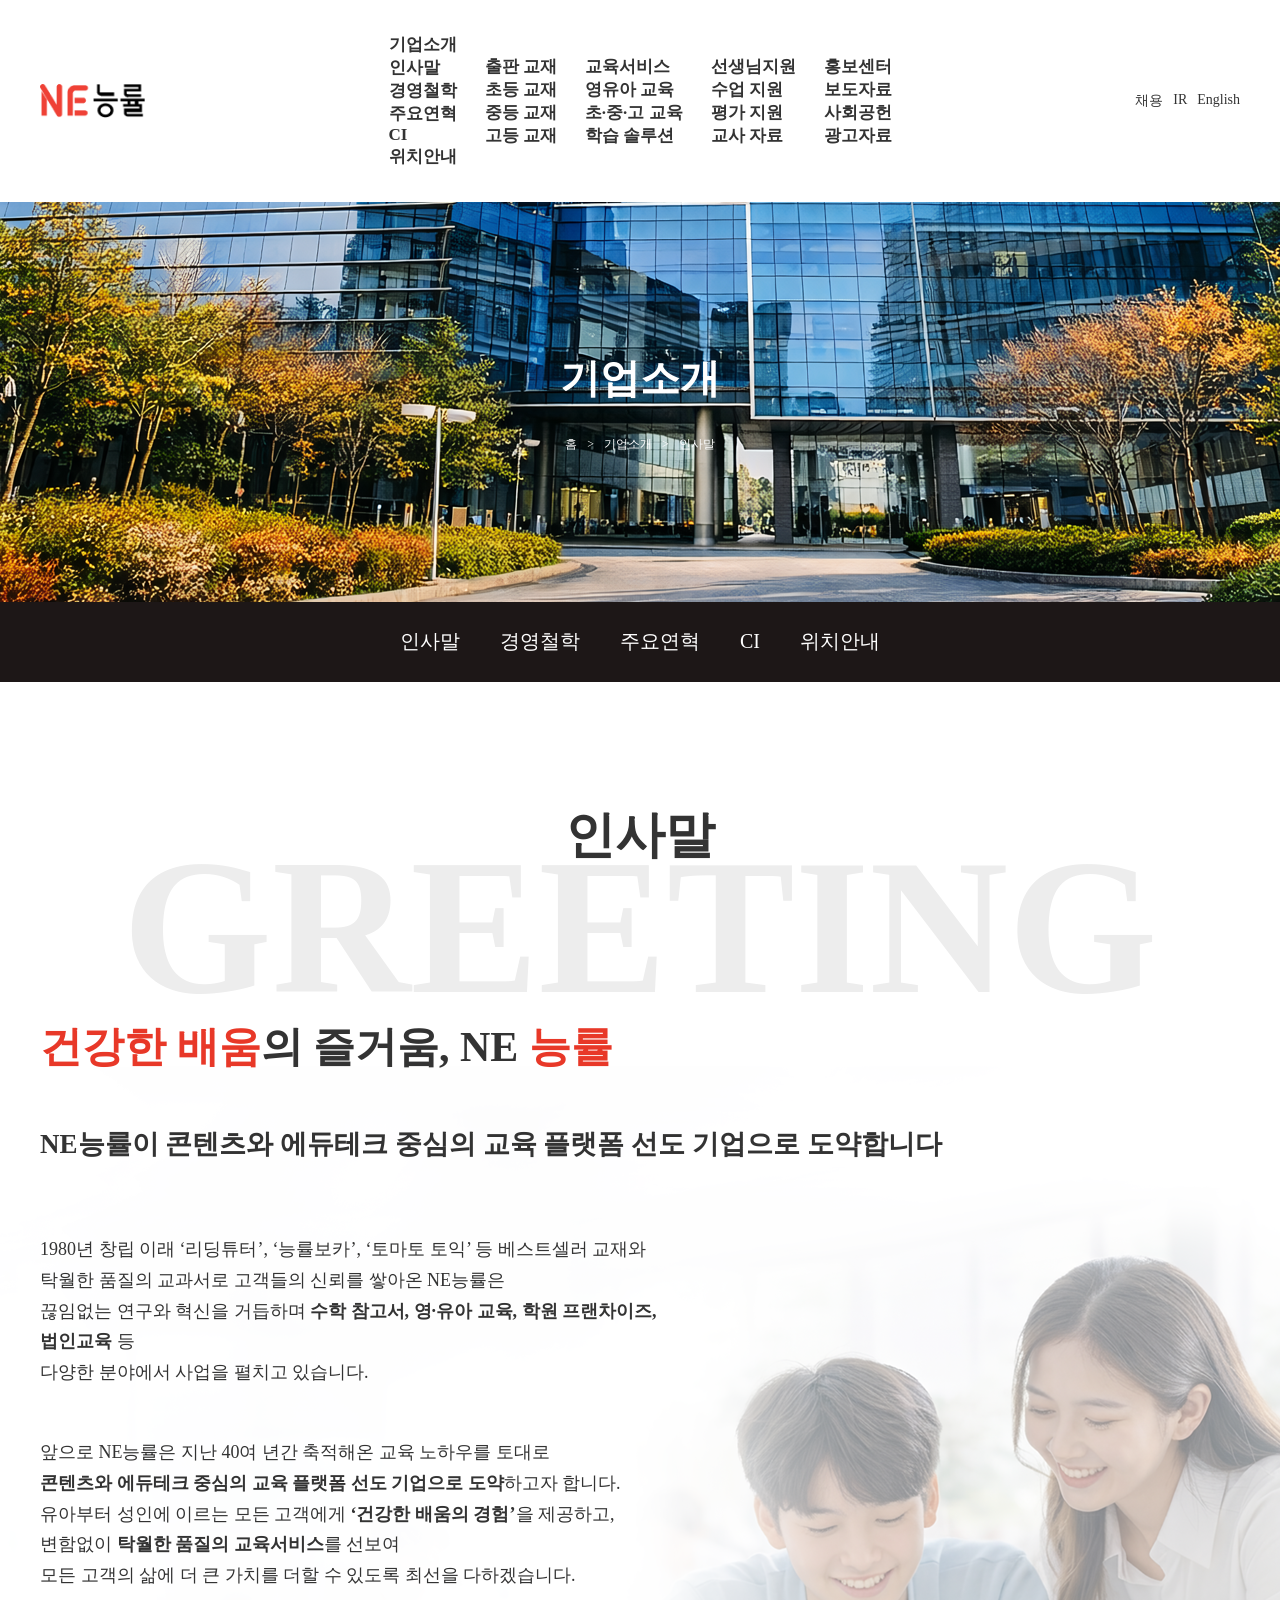
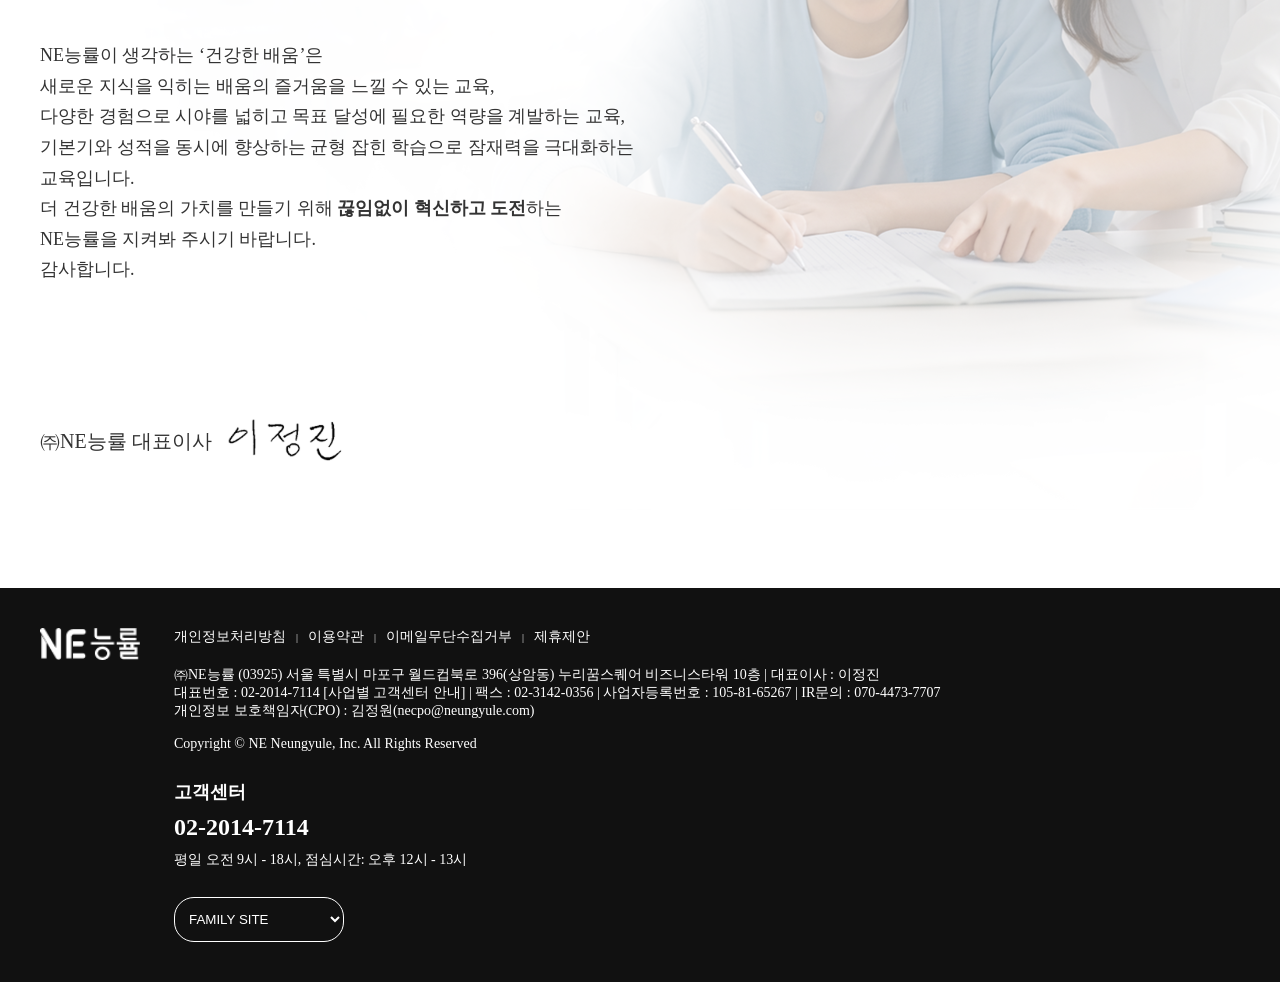
==== commit 85c03541: "Add files via upload" ====
--- a/sub1.html
+++ b/sub1.html
@@ -18,29 +18,59 @@
         <header id="header">
             <div class="header_in">
                 <div class="center_group">
-                    <h1 class="logo">
-                        <a href="./index.html">
-                            <img src="./images/로고.png" alt="NE능률">
-                        </a>
-                    </h1>
-
-                    <nav id="nav" aria-label="주요 메뉴">
+                    <h1 class="logo"><a href="./index.html"><img src="./images/로고.png" alt="로고이미지"></a></h1>
+                    <nav id="nav">
                         <ul>
-                            <li><a href="#">기업소개</a></li>
-                            <li><a href="#">출판 교재</a></li>
-                            <li><a href="#">교육서비스</a></li>
-                            <li><a href="#">선생님지원</a></li>
-                            <li><a href="#">홍보센터</a></li>
+                            <li>
+                                <a href="./sub1.html">기업소개</a>
+                                <ul class="sub">
+                                    <li><a href="#">인사말</a></li>
+                                    <li><a href="#">경영철학</a></li>
+                                    <li><a href="#">주요연혁</a></li>
+                                    <li><a href="#">CI</a></li>
+                                    <li><a href="#">위치안내</a></li>
+                                </ul>
+                            </li>
+                            <li>
+                                <a href="#">출판 교재</a>
+                                <ul class="sub">
+                                    <li><a href="#">초등 교재</a></li>
+                                    <li><a href="#">중등 교재</a></li>
+                                    <li><a href="#">고등 교재</a></li>
+                                </ul>
+                            </li>
+                            <li>
+                                <a href="#">교육서비스</a>
+                                <ul class="sub">
+                                    <li><a href="#">영유아 교육</a></li>
+                                    <li><a href="#">초·중·고 교육</a></li>
+                                    <li><a href="#">학습 솔루션</a></li>
+                                </ul>
+                            </li>
+                            <li>
+                                <a href="#">선생님지원</a>
+                                <ul class="sub">
+                                    <li><a href="#">수업 지원</a></li>
+                                    <li><a href="#">평가 지원</a></li>
+                                    <li><a href="#">교사 자료</a></li>
+                                </ul>
+                            </li>
+                            <li>
+                                <a href="#">홍보센터</a>
+                                <ul class="sub">
+                                    <li><a href="#">보도자료</a></li>
+                                    <li><a href="#">사회공헌</a></li>
+                                    <li><a href="#">광고자료</a></li>
+                                </ul>
+                            </li>
                         </ul>
                     </nav>
                 </div>
-
                 <ul class="info_mn">
                     <li><a href="#">채용</a></li>
                     <li><a href="#">IR</a></li>
                     <li><a href="#">English</a></li>
                 </ul>
-
                 <button
                     type="button"
                     class="hamburger_btn"
@@ -53,6 +83,8 @@
                     <span></span>
                 </button>
             </div>
+            <div class="submn_area">
+            </div>
 
             <div class="mobile_sitemap" id="mobileSitemap" aria-hidden="true">
                 <div class="mobile_sitemap_inner">
@@ -74,15 +106,14 @@
                     <nav class="mobile_nav" aria-label="모바일 전체 메뉴">
                         <ul>
                             <li>
-                                <a href="#" class="mobile_main_link">
+                                <a href="./sub1.html" class="mobile_main_link">
                                     <span>기업소개</span>
                                     <em>01</em>
                                 </a>
                                 <ul class="mobile_sub">
                                     <li><a href="#">인사말</a></li>
-                                    <li><a href="#">경영철학</a></li>
-                                    <li><a href="#">주요연혁</a></li>
-                                    <li><a href="#">CI</a></li>
+                                    <li><a href="#">연혁</a></li>
+                                    <li><a href="#">CI 소개</a></li>
                                     <li><a href="#">위치안내</a></li>
                                 </ul>
                             </li>
@@ -96,6 +127,7 @@
                                     <li><a href="#">초등 교재</a></li>
                                     <li><a href="#">중등 교재</a></li>
                                     <li><a href="#">고등 교재</a></li>
+                                    <li><a href="#">기타</a></li>
                                 </ul>
                             </li>
 
@@ -105,9 +137,12 @@
                                     <em>03</em>
                                 </a>
                                 <ul class="mobile_sub">
-                                    <li><a href="#">영유아 교육</a></li>
-                                    <li><a href="#">초·중·고 교육</a></li>
-                                    <li><a href="#">학습 솔루션</a></li>
+                                    <li><a href="#">아이챌린지</a></li>
+                                    <li><a href="#">NE Kids</a></li>
+                                    <li><a href="#">교과서</a></li>
+                                    <li><a href="#">학습서</a></li>
+                                    <li><a href="#">NE능률 주니어랩</a></li>
+                                    <li><a href="#">NE Times</a></li>
                                 </ul>
                             </li>
 
@@ -144,8 +179,9 @@
                     </div>
                 </div>
             </div>
-
-            <main id="main">
+        </header>
+
+        <main id="main">
                 <div class="main_group">
                     <h4>기업소개</h4>
 
@@ -157,16 +193,15 @@
                 </div>
             </main>
 
-            <div id="mn_nav">
+        <div id="mn_nav">
                 <ul class="mn_list">
-                    <li><a href="#">인사말</a></li>
+                    <li><a href="#" class="active" aria-current="page">인사말</a></li>
                     <li><a href="#">경영철학</a></li>
                     <li><a href="#">주요연혁</a></li>
                     <li><a href="#">CI</a></li>
                     <li><a href="#">위치안내</a></li>
                 </ul>
             </div>
-        </header>
 
         <section id="sub_contents">
             <article id="greeting">
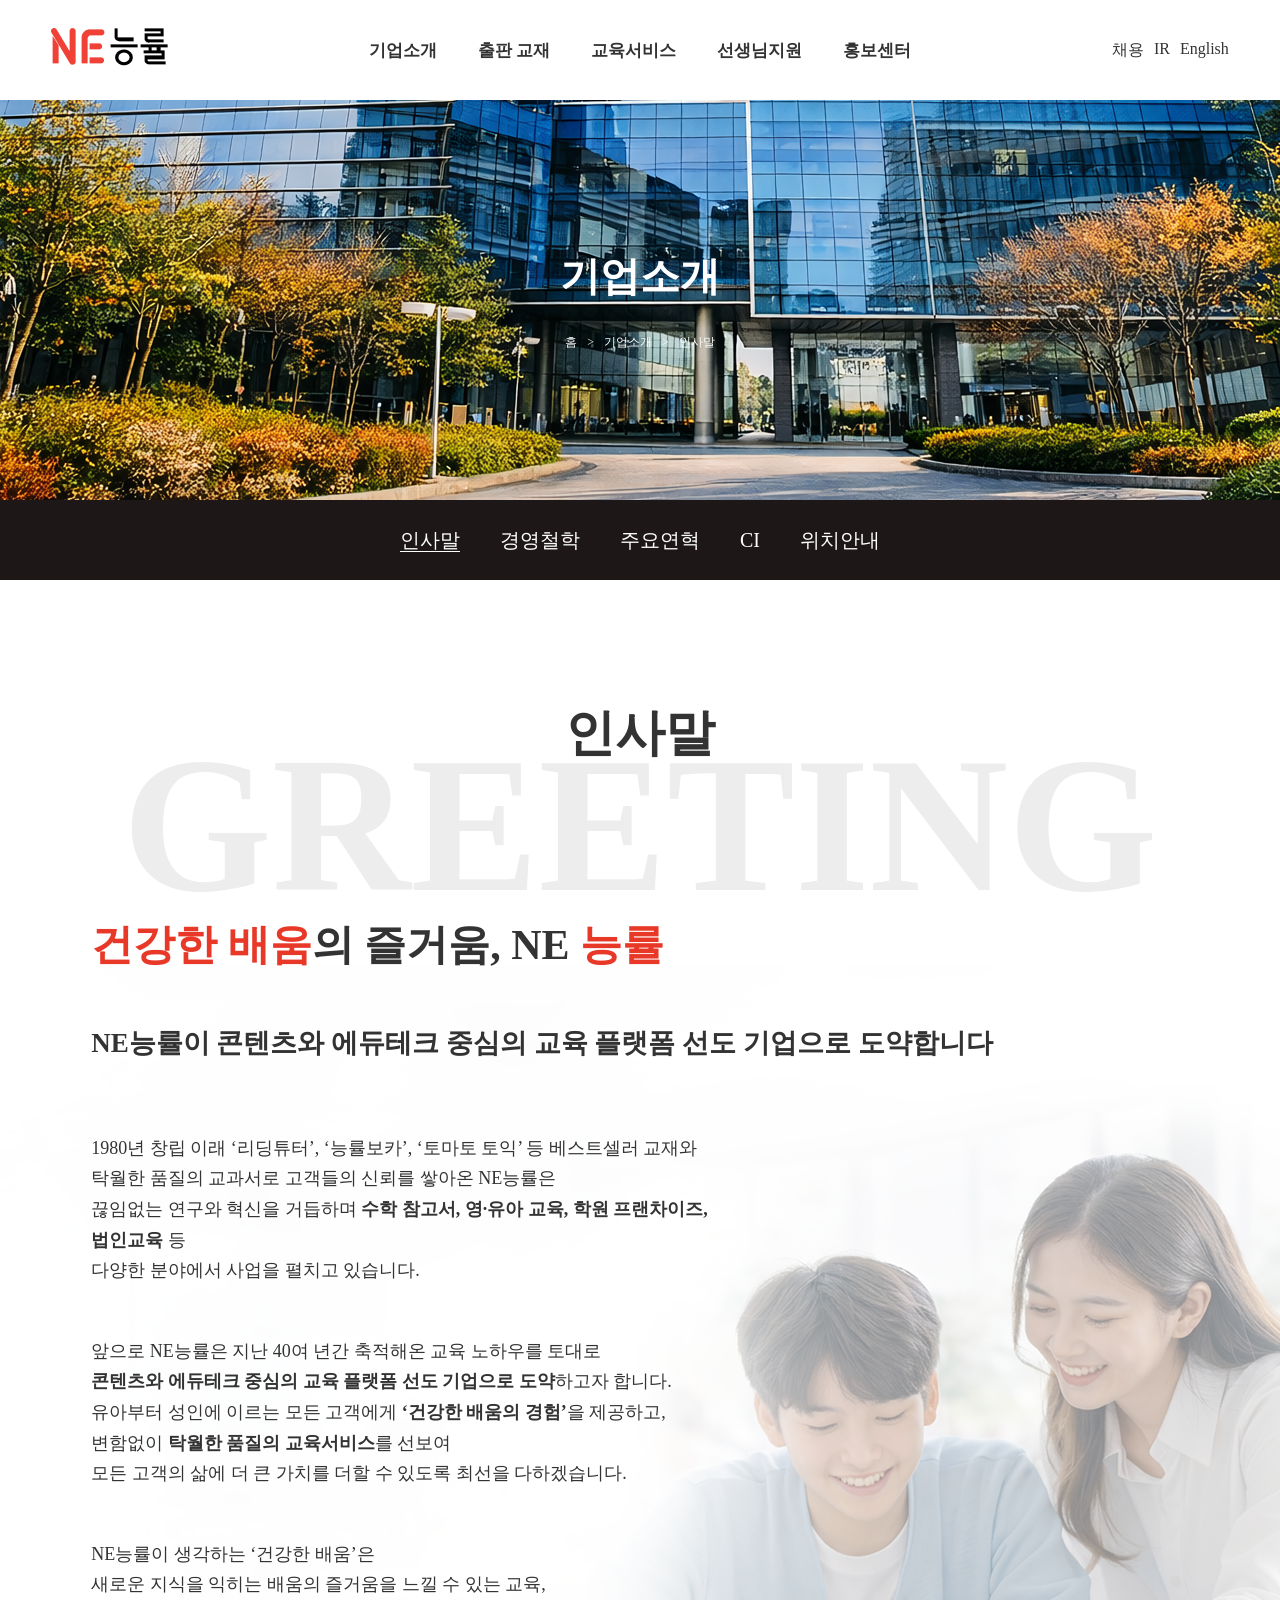
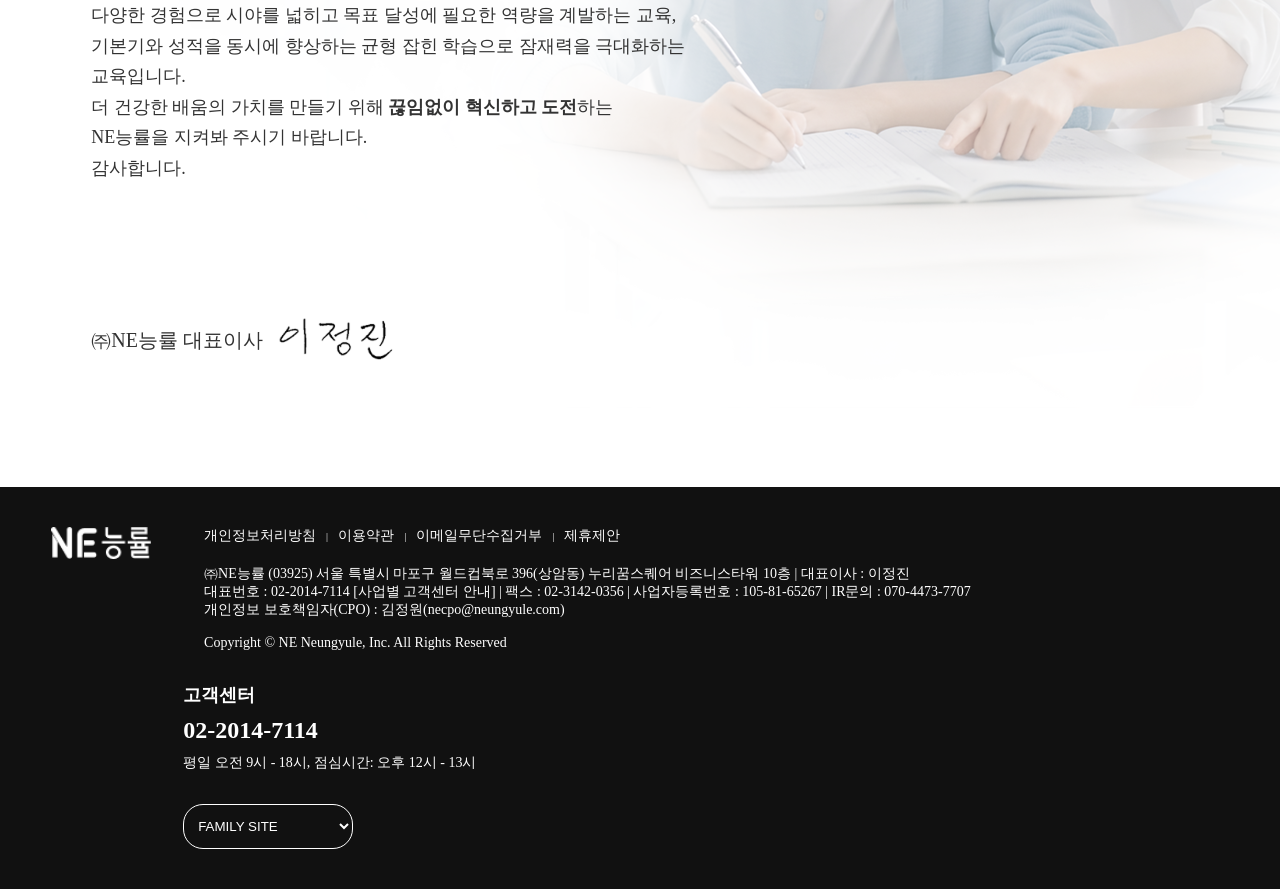
==== commit 3eee1ed9: "Add files via upload" ====
--- a/sub1.html
+++ b/sub1.html
@@ -7,6 +7,8 @@
 
     <link rel="stylesheet" href="./css/reset.css">
     <link rel="stylesheet" href="./css/sub.css">
+    <link rel="stylesheet" href="./css/header.css">
+    <link rel="stylesheet" href="./css/footer.css">
 
     <script src="./js/jquery.js"></script>
     <script src="./js/jquery-ui.js"></script>
--- a/css/sub.css
+++ b/css/sub.css
@@ -1,112 +1,67 @@
+/* =========================================================
+   NE 능률 SUB PAGE — MAIN CONTENT
+========================================================= */
+
+/* ==================================================
+   MAIN PAGE HEADER — EXACT SYNC
+   메인페이지 main.css의 헤더/드롭다운/모바일 메뉴 스타일을
+   서브페이지에서도 동일하게 사용합니다.
+================================================== */
+
+:root {
+    --page-gutter: clamp(18px, 4vw, 64px);
+    --content-width: 1600px;
+    --point-color: #E83828;
+}
+
+
 *,
 *::before,
-*::after{
+*::after {
     box-sizing: border-box;
 }
 
+
 html,
-body{
+body {
     width: 100%;
     overflow-x: hidden;
 }
 
-#wrap{
+
+img {
+    max-width: 100%;
+}
+
+
+#wrap {
     width: 100%;
-}
+    overflow: hidden;
+}
+@media (max-width: 1024px) {
+        :root {
+            --page-gutter: clamp(20px, 5vw, 40px);
+
+    }
+}
+@media (max-width: 768px) {
+        :root {
+            --page-gutter: 20px;
+
+    }
+}
+
 
 /* ==================================================
-   HEADER
-   기존 디자인 유지 + 메뉴 중앙 정렬
+   SUB PAGE CONTENT
+   서브페이지 비주얼·본문·푸터 스타일
 ================================================== */
-
-#header{
-    position: relative;
-    z-index: 1000;
-
-    width: 100%;
-    height: auto;
-
-    background: #fff;
-}
-
-#header .header_in{
-    width: 100%;
-    max-width: 1600px;
-    margin: 0 auto;
-    padding: 2.6% 0;
-    box-sizing: border-box;
-
-    display: grid;
-    grid-template-columns:
-        minmax(140px, 1fr)
-        auto
-        minmax(140px, 1fr);
-    align-items: center;
-    column-gap: clamp(24px, 3vw, 52px);
-
-    background-color: #fff;
-}
-
-#header .center_group{
-    display: contents;
-}
-
-#header .logo{
-    grid-column: 1;
-    justify-self: start;
-    margin: 0;
-}
-
-#header .logo img{
-    display: block;
-    width: 105px;
-    height: auto;
-}
-
-#nav{
-    grid-column: 2;
-    justify-self: center;
-}
-
-#nav > ul{
-    display: flex;
-    align-items: center;
-    justify-content: center;
-    gap: clamp(30px, 3.2vw, 58px);
-}
-
-#nav li{
-    position: relative;
-}
-
-#nav a{
-    font-size: 20px;
-    font-weight: 700;
-    white-space: nowrap;
-}
-
-#header .info_mn{
-    grid-column: 3;
-    justify-self: end;
-
-    display: flex;
-    gap: 10px;
-    margin: 0;
-}
-
-#header .info_mn a{
-    font-size: 16px;
-}
-
-#header .hamburger_btn{
-    display: none;
-}
 
 /* ==================================================
    SUB VISUAL
 ================================================== */
 
-#main{
+#main {
     width: 100%;
     height: 400px;
 
@@ -116,7 +71,8 @@
         50% 0;
 }
 
-#main .main_group{
+
+#main .main_group {
     height: 100%;
 
     display: flex;
@@ -124,7 +80,8 @@
     justify-content: center;
 }
 
-#main h4{
+
+#main h4 {
     padding-bottom: 30px;
 
     font-size: 40px;
@@ -132,7 +89,8 @@
     color: #fff;
 }
 
-#main ul{
+
+#main ul {
     width: 100%;
     max-width: 1500px;
     margin: 0 auto;
@@ -143,30 +101,35 @@
     color: #fff;
 }
 
-#main li::after{
+
+#main li::after {
     content: ">";
     padding: 0 10px;
 }
 
-#main li:last-child::after{
+
+#main li:last-child::after {
     content: "";
     padding: 0;
 }
 
-#main a{
+
+#main a {
     color: #fff;
 }
+
 
 /* ==================================================
    SUB NAV
 ================================================== */
 
-#mn_nav{
+#mn_nav {
     width: 100%;
     background-color: #1d1717;
 }
 
-#mn_nav .mn_list{
+
+#mn_nav .mn_list {
     width: 100%;
     max-width: 1500px;
     height: 80px;
@@ -178,16 +141,21 @@
     gap: 40px;
 }
 
-#mn_nav .mn_list li a{
+
+#mn_nav .mn_list li a {
     font-size: 20px;
     color: #fff;
+}
+
+#mn_nav .mn_list li a.active {
+    border-bottom: 1px solid #fff;
 }
 
 /* ==================================================
    GREETING
 ================================================== */
 
-#sub_contents{
+#sub_contents {
     width: 100%;
     background:
         url("../images/background_img.png")
@@ -195,16 +163,21 @@
         50% 0;
 }
 
-#greeting{
+
+#greeting {
     position: relative;
     z-index: 2;
-
-    width: 100%;
+    width: min(
+        1500px,
+        calc(100% - (var(--page-gutter) * 2))
+    );
     max-width: 1500px;
     margin: 0 auto;
 }
 
-#greeting h4{
+
+
+#greeting h4 {
     position: relative;
     z-index: 2;
 
@@ -215,7 +188,8 @@
     text-align: center;
 }
 
-#greeting h1{
+
+#greeting h1 {
     position: absolute;
     top: 150px;
     left: 50%;
@@ -231,7 +205,8 @@
     transform: translateX(-50%);
 }
 
-#greeting h3{
+
+#greeting h3 {
     position: relative;
     z-index: 2;
 
@@ -242,11 +217,13 @@
     word-break: keep-all;
 }
 
-#greeting h3 > span{
+
+#greeting h3 > span {
     color: #e83828;
 }
 
-#greeting h5{
+
+#greeting h5 {
     position: relative;
     z-index: 2;
 
@@ -257,12 +234,14 @@
     word-break: keep-all;
 }
 
-#greeting .txt{
+
+#greeting .txt {
     width: 670px;
     max-width: 100%;
 }
 
-#greeting .txt p{
+
+#greeting .txt p {
     padding-bottom: 50px;
 
     font-size: 18px;
@@ -270,7 +249,8 @@
     word-break: keep-all;
 }
 
-#greeting .sign{
+
+#greeting .sign {
     display: flex;
     align-items: center;
     gap: 12px;
@@ -281,728 +261,398 @@
     font-size: 20px;
 }
 
-#greeting .sign img{
+
+#greeting .sign img {
     width: 120px;
     height: auto;
 }
 
-/* ==================================================
-   FOOTER
-   메인 페이지와 동일한 구조로 정리
-================================================== */
-
-#footer{
-    width: 100%;
-    background-color: #111;
-}
-
-#footer .footer_inner{
-    width: 100%;
-    max-width: 1600px;
-    margin: 0 auto;
-    padding: 40px 0;
-    box-sizing: border-box;
-
-    display: flex;
-    align-items: center;
-    justify-content: space-between;
-}
-
-#footer .logo{
-    width: 100px;
-    height: 40px;
-
-    background:
-        url("../images/footer_logo.png")
-        no-repeat
-        50% 0 /
-        contain;
-}
-
-#footer .info{
-    width: 840px;
-    padding: 0 2%;
-
-    font-size: 14px;
-    color: #fff;
-}
-
-#footer .customer{
-    width: 300px;
-
-    display: flex;
-    flex-direction: column;
-    justify-content: center;
-    gap: 10px;
-
-    color: #fff;
-}
-
-#footer .customer h5{
-    font-size: 18px;
-}
-
-#footer .customer h3{
-    font-size: 24px;
-}
-
-#footer .customer p{
-    font-size: 14px;
-}
-
-#footer .family_site select{
-    width: 170px;
-    height: 45px;
-    padding: 10px;
-
-    border: 1px solid #fff;
-    border-radius: 20px;
-    background-color: transparent;
-
-    color: #fff;
-}
-
-#footer .family_site select option{
-    color: #000;
-}
-
-#footer .info ul{
-    display: flex;
-}
-
-#footer .info li a{
-    color: #fff;
-}
-
-#footer .info li::after{
-    content: "|";
-    padding: 0 10px;
-    font-size: 10px;
-}
-
-#footer .info li:last-child::after{
-    content: "";
-}
-
-#footer address{
-    box-sizing: border-box;
-    padding-top: 20px;
-    font-style: normal;
-}
-
-/* ==================================================
-   MOBILE SITEMAP
-================================================== */
-
-.hamburger_btn{
-    appearance: none;
-    padding: 0;
-    border: 0;
-    background: transparent;
-    cursor: pointer;
-}
-
-.hamburger_btn span{
-    display: block;
-    width: 24px;
-    height: 2px;
-    margin: 5px 0;
-
-    border-radius: 999px;
-    background: #111;
-}
-
-.mobile_sitemap{
-    display: none;
-}
-
-body.menu-open{
-    overflow: hidden;
-}
+/* ==============================
+   서브페이지 간단 등장 효과
+============================== */
+
+@keyframes fadeUp {
+    from{
+        opacity: 0;
+        transform: translateY(40px);
+    }
+
+    to{
+        opacity: 1;
+        transform: translateY(0);
+    }
+}
+
+
+/* GREETING 큰 배경 글자 전용 */
+@keyframes greetingFade {
+    from{
+        opacity: 0;
+        transform: translateX(-50%) translateY(40px);
+    }
+
+    to{
+        opacity: 1;
+        transform: translateX(-50%) translateY(0);
+    }
+}
+
+
+
+/* 처음에는 숨김 */
+#greeting > h4,
+#greeting > h3,
+#greeting > h5,
+#greeting .txt p,
+#greeting .sign {
+    opacity: 0;
+    animation: fadeUp 0.8s ease forwards;
+}
+
+
+/* 순서대로 등장 */
+#greeting > h4 {
+    animation-delay: 0.1s;
+}
+
+
+#greeting > h1 {
+    opacity: 0;
+    animation: greetingFade 0.9s ease forwards;
+    animation-delay: 0.2s;
+}
+
+
+#greeting > h3 {
+    animation-delay: 0.35s;
+}
+
+
+#greeting > h5 {
+    animation-delay: 0.5s;
+}
+
+
+#greeting .txt p:nth-child(1) {
+    animation-delay: 0.65s;
+}
+
+
+#greeting .txt p:nth-child(2) {
+    animation-delay: 0.8s;
+}
+
+
+#greeting .txt p:nth-child(3) {
+    animation-delay: 0.95s;
+}
+
+
+#greeting .sign {
+    animation-delay: 1.1s;
+}
+
 
 /* ==================================================
    RESPONSIVE
    모든 미디어쿼리는 아래에만 작성
 ================================================== */
 
-@media screen and (max-width: 1500px){
-
-    #header .header_in{
-        width: calc(100% - 80px);
-        padding: 2.6% 0;
-    }
-
-    #greeting{
-        padding-right: 40px;
-        padding-left: 40px;
-        box-sizing: border-box;
-    }
-
-    #footer .footer_inner{
-        width: calc(100% - 80px);
-    }
-}
-
-@media screen and (max-width: 1280px){
-
-    #header .header_in{
-        grid-template-columns:
-            minmax(120px, .8fr)
-            auto
-            minmax(120px, .8fr);
-    }
-
-    #nav > ul{
-        gap: 28px;
-    }
-
-    #nav a{
-        font-size: 17px;
-    }
-
-    #header .info_mn a{
-        font-size: 14px;
-    }
-
-    #greeting h3{
-        font-size: 42px;
-    }
-
-    #greeting h5{
-        font-size: 27px;
-    }
-
-    #footer .footer_inner{
-        display: grid;
-        grid-template-columns: auto minmax(0, 1fr);
-        align-items: start;
-        gap: 28px 34px;
-    }
-
-    #footer .logo{
-        grid-column: 1;
-        grid-row: 1;
-    }
-
-    #footer .info{
-        grid-column: 2;
-        grid-row: 1;
-
-        width: auto;
-        padding: 0;
-    }
-
-    #footer .customer{
-        grid-column: 2;
-        grid-row: 2;
-
-        width: auto;
-    }
-
-    #footer .family_site{
-        grid-column: 2;
-        grid-row: 3;
-    }
-}
-
-@media screen and (max-width: 1024px){
-
-    #header .header_in{
-        width: calc(100% - 48px);
-        min-height: 76px;
-        padding: 0;
-
-        display: flex;
-        align-items: center;
-        justify-content: space-between;
-    }
-
-    #header .center_group{
-        display: block;
-    }
-
-    #header .logo img{
-        width: 105px;
-    }
-
-    #nav,
-    #header .info_mn{
-        display: none;
-    }
-
-    #header .hamburger_btn{
-        display: block;
-        width: 32px;
-        height: 32px;
-    }
-
-    .mobile_sitemap{
-        position: fixed;
-        inset: 0;
-        z-index: 3000;
-
-        display: block;
-        overflow-y: auto;
-        overscroll-behavior: contain;
-
-        background:
-            radial-gradient(
-                circle at 100% 0,
-                rgba(232, 56, 40, .1),
-                transparent 36%
-            ),
-            #fff;
-
-        opacity: 0;
-        visibility: hidden;
-        transform: translateX(100%);
-
-        transition:
-            transform .55s cubic-bezier(.16, 1, .3, 1),
-            opacity .35s ease,
-            visibility .35s ease;
-    }
-
-    .mobile_sitemap.is-open{
-        opacity: 1;
-        visibility: visible;
-        transform: translateX(0);
-    }
-
-    .mobile_sitemap_inner{
-        width: min(100%, 720px);
-        min-height: 100%;
-        margin: 0 auto;
-        padding:
-            22px
-            clamp(20px, 6vw, 48px)
-            36px;
-    }
-
-    .mobile_sitemap_top{
-        display: flex;
-        align-items: center;
-        justify-content: space-between;
-    }
-
-    .mobile_logo img{
-        display: block;
-        width: 105px;
-    }
-
-    .mobile_close_btn{
-        position: relative;
-
-        width: 40px;
-        height: 40px;
-        padding: 0;
-
-        border: 0;
-        background: transparent;
-        cursor: pointer;
-    }
-
-    .mobile_close_btn span{
-        position: absolute;
-        top: 50%;
-        left: 50%;
-
-        width: 27px;
-        height: 2px;
-
-        border-radius: 999px;
-        background: #111;
-    }
-
-    .mobile_close_btn span:first-child{
-        transform: translate(-50%, -50%) rotate(45deg);
-    }
-
-    .mobile_close_btn span:last-child{
-        transform: translate(-50%, -50%) rotate(-45deg);
-    }
-
-    .mobile_nav{
-        margin-top: clamp(54px, 11vh, 100px);
-    }
-
-    .mobile_nav > ul > li{
-        border-bottom: 1px solid #e5e5e5;
-    }
-
-    .mobile_main_link{
-        display: flex;
-        align-items: center;
-        justify-content: space-between;
-
-        padding: 20px 0 14px;
-
-        font-size: clamp(27px, 7vw, 42px);
-        font-weight: 800;
-        line-height: 1.1;
-        letter-spacing: -.04em;
-    }
-
-    .mobile_main_link em{
-        font-size: 12px;
-        font-style: normal;
-        font-weight: 700;
-        letter-spacing: .08em;
-        color: #e83828;
-    }
-
-    .mobile_sub{
-        display: flex;
-        flex-wrap: wrap;
-        gap: 7px 18px;
-        padding: 0 0 20px;
-    }
-
-    .mobile_sub a{
-        font-size: 14px;
-        line-height: 1.6;
-        color: #777;
-    }
-
-    .mobile_utility{
-        display: flex;
-        flex-wrap: wrap;
-        gap: 10px 24px;
-
-        margin-top: 34px;
-        padding-top: 22px;
-
-        border-top: 1px solid #111;
-    }
-
-    .mobile_utility a{
-        font-size: 14px;
-        font-weight: 700;
-    }
-
-    #main{
-        height: 340px;
-        background-position: center;
-        background-size: cover;
-    }
-
-    #main h4{
-        font-size: 36px;
-    }
-
-    #mn_nav{
-        overflow-x: auto;
-        scrollbar-width: none;
-    }
-
-    #mn_nav::-webkit-scrollbar{
-        display: none;
-    }
-
-    #mn_nav .mn_list{
-        width: max-content;
-        min-width: 100%;
-        padding: 0 28px;
-        box-sizing: border-box;
-        gap: 30px;
-    }
-
-    #mn_nav .mn_list li{
-        flex: 0 0 auto;
-    }
-
-    #greeting{
-        padding-right: 32px;
-        padding-left: 32px;
-    }
-
-    #greeting h4{
-        margin-bottom: 120px;
-        padding-top: 100px;
-        font-size: 42px;
-    }
-
-    #greeting h1{
-        top: 125px;
-        font-size: min(17vw, 180px);
-    }
-
-    #greeting h3{
-        font-size: 38px;
-    }
-
-    #greeting h5{
-        font-size: 24px;
-    }
-
-    #greeting .txt{
-        width: 100%;
-        max-width: 760px;
-    }
-
-    #greeting .txt br{
-        display: none;
-    }
-
-    #greeting .txt p{
-        font-size: 17px;
-    }
-
-    #footer .footer_inner{
-        width: calc(100% - 64px);
-    }
-}
-
-@media screen and (max-width: 768px){
-
-    #header .header_in{
-        width: calc(100% - 40px);
-        min-height: 70px;
-    }
-
-    #main{
-        height: 280px;
-    }
-
-    #main h4{
-        padding-bottom: 20px;
-        font-size: 32px;
-    }
-
-    #main ul{
-        font-size: 14px;
-    }
-
-    #mn_nav .mn_list{
-        height: 66px;
-        padding: 0 20px;
-        gap: 24px;
-    }
-
-    #mn_nav .mn_list li a{
-        font-size: 16px;
-    }
-
-    #sub_contents{
-        background-size: auto 100%;
-    }
-
-    #greeting{
-        padding-right: 20px;
-        padding-left: 20px;
-    }
-
-    #greeting h4{
-        margin-bottom: 95px;
-        padding-top: 80px;
-        font-size: 34px;
-    }
-
-    #greeting h1{
-        top: 105px;
-        font-size: min(18vw, 110px);
-    }
-
-    #greeting h3{
-        margin-bottom: 32px;
-        font-size: 31px;
-    }
-
-    #greeting h5{
-        margin-bottom: 48px;
-        font-size: 20px;
-    }
-
-    #greeting .txt p{
-        padding-bottom: 36px;
-
-        font-size: 16px;
-        line-height: 1.8;
-    }
-
-    #greeting .sign{
-        justify-content: flex-end;
-
-        padding-top: 38px;
-        padding-bottom: 82px;
-
-        font-size: 16px;
-    }
-
-    #greeting .sign img{
-        width: 100px;
-    }
-
-    #footer .footer_inner{
-        width: calc(100% - 40px);
-        padding: 46px 0;
-
-        display: flex;
-        flex-direction: column;
-        align-items: flex-start;
-        gap: 26px;
-    }
-
-    #footer .logo,
-    #footer .info,
-    #footer .customer,
-    #footer .family_site{
-        width: 100%;
-    }
-
-    #footer .logo{
-        width: 100px;
-    }
-
-    #footer .info ul{
-        flex-wrap: wrap;
-        gap: 8px 0;
-    }
-
-    #footer .info li::after{
-        padding: 0 7px;
-    }
-
-    #footer address{
-        font-size: 12px;
-        line-height: 1.65;
-    }
-
-    #footer .family_site select{
-        width: 100%;
-    }
-}
-
-@media screen and (max-width: 480px){
-
-    #header .header_in{
-        width: calc(100% - 32px);
-        min-height: 66px;
-    }
-
-    #header .logo img,
-    .mobile_logo img{
-        width: 96px;
-    }
-
-    .mobile_sitemap_inner{
-        padding-top: 18px;
-    }
-
-    .mobile_nav{
-        margin-top: 48px;
-    }
-
-    .mobile_main_link{
-        padding-top: 17px;
-        font-size: 30px;
-    }
-
-    #main{
-        height: 235px;
-    }
-
-    #main h4{
-        font-size: 28px;
-    }
-
-    #main ul{
-        font-size: 13px;
-    }
-
-    #mn_nav .mn_list{
-        display: none;
-    }
-
-    #greeting{
-        padding-right: 16px;
-        padding-left: 16px;
-    }
-
-    #greeting h4{
-        margin-bottom: 78px;
-        padding-top: 68px;
-        font-size: 30px;
-    }
-
-    #greeting h1{
-        top: 92px;
-        font-size: 17vw;
-    }
-
-    #greeting h3{
-        font-size: 27px;
-    }
-
-    #greeting h5{
-        font-size: 18px;
-    }
-
-    #greeting .txt p{
-        font-size: 15px;
-    }
-
-    #greeting .sign{
-        align-items: flex-end;
-        gap: 8px;
-        font-size: 14px;
-    }
-
-    #footer .footer_inner{
-        width: calc(100% - 32px);
-    }
-}
-
-@media (prefers-reduced-motion: reduce){
-
-    .mobile_sitemap{
-        transition: none !important;
-    }
-}
-
-/* ==================================================
-   MOBILE SITEMAP SIZE FIX
-   패딩 때문에 메뉴가 화면보다 넓어지던 문제 수정
-================================================== */
-
-@media screen and (max-width: 1024px){
-
-    .mobile_sitemap{
-        width: 100%;
-        max-width: 100vw;
-        height: 100vh;
-        height: 100dvh;
-
-        overflow-x: hidden;
-        overflow-y: auto;
-
-        scrollbar-width: none;
-        -ms-overflow-style: none;
-    }
-
-    .mobile_sitemap::-webkit-scrollbar{
-        display: none;
-        width: 0;
-        height: 0;
-    }
-
-    .mobile_sitemap_inner{
-        width: 100%;
-        max-width: 720px;
-        min-height: 100vh;
-        min-height: 100dvh;
-        box-sizing: border-box;
-    }
-
-    .mobile_sitemap_top{
-        position: relative;
-        z-index: 10;
-        width: 100%;
-    }
-
-    .mobile_close_btn{
-        flex: 0 0 40px;
-        margin-left: 20px;
-    }
-}
-
+@media screen and (max-width: 1500px) {
+        #greeting {
+            padding-right: 40px;
+            padding-left: 40px;
+            box-sizing: border-box;
+
+    }
+}
+
+
+@media screen and (max-width: 1280px) {
+        #greeting h3 {
+            font-size: 42px;
+
+    }
+
+
+        #greeting h5 {
+            font-size: 27px;
+
+    }
+}
+
+
+@media screen and (max-width: 1024px) {
+        #main {
+            height: 340px;
+            background-position: center;
+            background-size: cover;
+
+    }
+
+
+        #main h4 {
+            font-size: 36px;
+
+    }
+
+
+        #mn_nav {
+            overflow-x: auto;
+            scrollbar-width: none;
+
+    }
+
+
+        #mn_nav::-webkit-scrollbar {
+            display: none;
+
+    }
+
+
+        #mn_nav .mn_list {
+            width: max-content;
+            min-width: 100%;
+            padding: 0 28px;
+            box-sizing: border-box;
+            gap: 30px;
+
+    }
+
+
+        #mn_nav .mn_list li {
+            flex: 0 0 auto;
+
+    }
+
+
+        #greeting {
+            padding-right: 32px;
+            padding-left: 32px;
+
+    }
+
+
+        #greeting h4 {
+            margin-bottom: 120px;
+            padding-top: 100px;
+            font-size: 42px;
+
+    }
+
+
+        #greeting h1 {
+            top: 125px;
+            font-size: min(17vw, 180px);
+
+    }
+
+
+        #greeting h3 {
+            font-size: 38px;
+
+    }
+
+
+        #greeting h5 {
+            font-size: 24px;
+
+    }
+
+
+        #greeting .txt {
+            width: 100%;
+            max-width: 760px;
+
+    }
+
+
+        #greeting .txt br {
+            display: none;
+
+    }
+
+
+        #greeting .txt p {
+            font-size: 17px;
+
+    }
+}
+
+
+@media screen and (max-width: 768px) {
+        #main {
+            height: 280px;
+
+    }
+
+
+        #main h4 {
+            padding-bottom: 20px;
+            font-size: 32px;
+
+    }
+
+
+        #main ul {
+            font-size: 14px;
+
+    }
+
+
+        #mn_nav .mn_list {
+            height: 66px;
+            padding: 0 20px;
+            gap: 24px;
+
+    }
+
+
+        #mn_nav .mn_list li a {
+            font-size: 16px;
+
+    }
+
+
+        #sub_contents {
+            background-size: auto 100%;
+
+    }
+
+
+        #greeting {
+            padding-right: 20px;
+            padding-left: 20px;
+
+    }
+
+
+        #greeting h4 {
+            margin-bottom: 95px;
+            padding-top: 80px;
+            font-size: 34px;
+
+    }
+
+
+        #greeting h1 {
+            top: 105px;
+            font-size: min(18vw, 110px);
+
+    }
+
+
+        #greeting h3 {
+            margin-bottom: 32px;
+            font-size: 31px;
+
+    }
+
+
+        #greeting h5 {
+            margin-bottom: 48px;
+            font-size: 20px;
+
+    }
+
+
+        #greeting .txt p {
+            padding-bottom: 36px;
+
+            font-size: 16px;
+            line-height: 1.8;
+
+    }
+
+
+        #greeting .sign {
+            justify-content: flex-end;
+
+            padding-top: 38px;
+            padding-bottom: 82px;
+
+            font-size: 16px;
+
+    }
+
+
+        #greeting .sign img {
+            width: 100px;
+
+    }
+}
+
+
+@media screen and (max-width: 480px) {
+        #main {
+            height: 235px;
+
+    }
+
+
+        #main h4 {
+            font-size: 28px;
+
+    }
+
+
+        #main ul {
+            font-size: 13px;
+
+    }
+
+
+        #mn_nav .mn_list {
+            display: none;
+
+    }
+
+
+        #greeting {
+            padding-right: 16px;
+            padding-left: 16px;
+
+    }
+
+
+        #greeting h4 {
+            margin-bottom: 78px;
+            padding-top: 68px;
+            font-size: 30px;
+
+    }
+
+
+        #greeting h1 {
+            top: 92px;
+            font-size: 17vw;
+
+    }
+
+
+        #greeting h3 {
+            font-size: 27px;
+
+    }
+
+
+        #greeting h5 {
+            font-size: 18px;
+
+    }
+
+
+        #greeting .txt p {
+            font-size: 15px;
+
+    }
+
+
+        #greeting .sign {
+            align-items: flex-end;
+            gap: 8px;
+            font-size: 14px;
+
+    }
+}
+
--- a/css/header.css
+++ b/css/header.css
@@ -0,0 +1,610 @@
+/* =========================================================
+   NE 능률 — HEADER / NAV / MOBILE SITEMAP
+========================================================= */
+
+#header {
+    position: relative;
+    width: 100%;
+    height: auto;
+}
+
+#header .header_in {
+    margin: 0 auto;
+    width: 100%;
+    max-width: 1600px;
+    background-color: #fff;
+    display: flex;
+    justify-content: space-between;
+    padding: 2.6% 0;
+    box-sizing: border-box;
+    
+}
+
+#header .center_group {
+    width: 80%;
+    min-width: 0;
+
+    display: flex;
+    align-items: center;
+    justify-content: space-between;
+}
+
+#nav {
+    width: min(720px, calc(100% - 150px));
+    min-width: 0;
+}
+
+#nav > ul {
+    display: flex;
+    justify-content: space-between;
+    gap:2vw;
+}
+
+#nav li {
+    margin-right: 20px;
+    position: relative;
+}
+
+#nav a {
+    font-size: 20px;
+    font-weight: 700;
+}
+
+#nav a:hover {
+    color: #E83828;
+}
+
+
+#header .info_mn {
+    display: flex;
+    gap: 10px;
+}
+
+#header .info_mn a {
+    font-size: 16px;
+}
+
+#header .hamburger_btn {
+    display: none;
+}
+
+#nav .sub {
+    position: absolute;
+    top: 300%;
+    left: 50%;
+    transform: translateX(-50%);
+    min-width: 160px;
+    padding-top: 20px;
+    text-align: center;
+    z-index: 200;
+}
+
+#nav .sub li {
+    padding: 10px 0;
+}
+
+#nav .sub li a {
+    display: block;
+    font-size: 16px;
+    font-weight: 400;
+    white-space: nowrap;
+}
+
+.submn_area {
+    position: absolute;
+    top: 100%;
+    left: 0;
+    z-index: 100;
+    width: 100%;
+    background: #fff;
+    overflow: hidden;
+    border-top:1px solid #ccc;
+    border-radius: 0 0 50px 50px;
+}
+
+
+#header .header_in {
+    width: min(
+        var(--content-width),
+        calc(100% - (var(--page-gutter) * 2))
+    );
+    max-width: none;
+}
+
+
+@media (max-width: 1280px) {
+        #header .header_in {
+            padding: 28px 0;
+
+    }
+
+
+        #header .center_group {
+            width: 78%;
+
+    }
+
+
+        #nav {
+            width: min(620px, 58vw);
+
+    }
+
+
+        #nav a {
+            font-size: 17px;
+
+    }
+}
+
+
+@media (max-width: 1024px) {
+        #header .header_in {
+            min-height: 80px;
+            padding: 18px 0;
+            align-items: center;
+
+    }
+
+
+        #header .center_group {
+            width: auto;
+
+    }
+
+
+        #header .logo img {
+            width: clamp(118px, 18vw, 154px);
+
+    }
+
+
+        #header .info_mn,
+    #nav {
+            display: none;
+
+    }
+
+
+        #header .hamburger_btn {
+            display: block;
+            width: 28px;
+            height: 28px;
+
+    }
+}
+
+
+@media (max-width: 768px) {
+        #header .header_in {
+            min-height: 68px;
+            padding: 14px 0;
+
+    }
+
+
+        #header .logo img {
+            width: 118px;
+
+    }
+}
+
+
+/* ==================================================
+   HEADER CENTER ALIGN FIX
+   로고와 메뉴 사이 간격 확보 + 내비게이션 정중앙 배치
+================================================== */
+
+@media (min-width: 1025px) {
+        #header .header_in {
+            display: grid;
+            grid-template-columns:
+                minmax(150px, 1fr)
+                auto
+                minmax(150px, 1fr);
+            align-items: center;
+            column-gap: clamp(24px, 3vw, 52px);
+
+            padding-right: 0;
+            padding-left: 0;
+
+    }
+
+
+        /*
+           기존 center_group의 묶음을 풀어서
+           로고와 nav를 header_in의 그리드 항목으로 사용
+        */
+        #header .center_group {
+            display: contents;
+
+    }
+
+
+        #header .logo {
+            grid-column: 1;
+            justify-self: start;
+            margin: 0;
+
+    }
+
+
+        #nav {
+            grid-column: 2;
+            justify-self: center;
+
+            width: auto;
+            min-width: 0;
+
+    }
+
+
+        #nav > ul {
+            justify-content: center;
+            gap: clamp(30px, 3.2vw, 58px);
+
+    }
+
+
+        #nav li {
+            margin-right: 0;
+
+    }
+
+
+        #header .info_mn {
+            grid-column: 3;
+            justify-self: end;
+            margin: 0;
+
+    }
+}
+
+
+/* ==================================================
+   MOBILE SITEMAP
+================================================== */
+
+.hamburger_btn {
+    appearance: none;
+    padding: 0;
+    border: 0;
+    background: transparent;
+    cursor: pointer;
+}
+
+
+.hamburger_btn span {
+    display: block;
+    width: 24px;
+    height: 2px;
+    margin: 5px 0;
+    border-radius: 999px;
+    background: #111;
+    transition:
+        transform .3s ease,
+        opacity .3s ease;
+}
+
+
+.mobile_sitemap {
+    display: none;
+}
+
+
+@media (max-width: 1024px) {
+        #header {
+            z-index: 1200;
+
+    }
+
+
+        #header .hamburger_btn {
+            position: relative;
+            z-index: 1300;
+            display: block;
+            width: 32px;
+            height: 32px;
+
+    }
+
+
+        #header .hamburger_btn img {
+            display: none;
+
+    }
+
+
+        .mobile_sitemap {
+            position: fixed;
+            inset: 0;
+            z-index: 2000;
+
+            display: block;
+            overflow-y: auto;
+            overscroll-behavior: contain;
+
+            background:
+                radial-gradient(
+                    circle at 100% 0,
+                    rgba(232, 56, 40, .1),
+                    transparent 35%
+                ),
+                #fff;
+
+            opacity: 0;
+            visibility: hidden;
+            transform: translateX(100%);
+
+            transition:
+                transform .55s cubic-bezier(.16, 1, .3, 1),
+                opacity .35s ease,
+                visibility .35s ease;
+
+    }
+
+
+        .mobile_sitemap.is-open {
+            opacity: 1;
+            visibility: visible;
+            transform: translateX(0);
+
+    }
+
+
+        .mobile_sitemap_inner {
+            width: min(100%, 720px);
+            min-height: 100%;
+            margin: 0 auto;
+            padding:
+                22px
+                clamp(20px, 6vw, 48px)
+                36px;
+
+    }
+
+
+        .mobile_sitemap_top {
+            display: flex;
+            align-items: center;
+            justify-content: space-between;
+
+    }
+
+
+        .mobile_logo img {
+            display: block;
+            width: clamp(116px, 25vw, 150px);
+
+    }
+
+
+        .mobile_close_btn {
+            position: relative;
+            width: 40px;
+            height: 40px;
+            padding: 0;
+            border: 0;
+            background: transparent;
+            cursor: pointer;
+
+    }
+
+
+        .mobile_close_btn span {
+            position: absolute;
+            top: 50%;
+            left: 50%;
+
+            width: 27px;
+            height: 2px;
+            border-radius: 999px;
+            background: #111;
+
+    }
+
+
+        .mobile_close_btn span:first-child {
+            transform: translate(-50%, -50%) rotate(45deg);
+
+    }
+
+
+        .mobile_close_btn span:last-child {
+            transform: translate(-50%, -50%) rotate(-45deg);
+
+    }
+
+
+        .mobile_nav {
+            margin-top: clamp(54px, 11vh, 100px);
+
+    }
+
+
+        .mobile_nav > ul > li {
+            border-bottom: 1px solid #e7e7e7;
+
+            opacity: 0;
+            transform: translateY(22px);
+
+            transition:
+                opacity .55s ease,
+                transform .65s cubic-bezier(.16, 1, .3, 1);
+
+    }
+
+
+        .mobile_sitemap.is-open .mobile_nav > ul > li {
+            opacity: 1;
+            transform: translateY(0);
+
+    }
+
+
+        .mobile_sitemap.is-open .mobile_nav > ul > li:nth-child(1) {
+            transition-delay: .08s;
+
+    }
+
+
+        .mobile_sitemap.is-open .mobile_nav > ul > li:nth-child(2) {
+            transition-delay: .13s;
+
+    }
+
+
+        .mobile_sitemap.is-open .mobile_nav > ul > li:nth-child(3) {
+            transition-delay: .18s;
+
+    }
+
+
+        .mobile_sitemap.is-open .mobile_nav > ul > li:nth-child(4) {
+            transition-delay: .23s;
+
+    }
+
+
+        .mobile_sitemap.is-open .mobile_nav > ul > li:nth-child(5) {
+            transition-delay: .28s;
+
+    }
+
+
+        .mobile_main_link {
+            display: flex;
+            align-items: center;
+            justify-content: space-between;
+            padding: 20px 0 14px;
+
+            font-size: clamp(27px, 7vw, 42px);
+            font-weight: 800;
+            line-height: 1.1;
+            letter-spacing: -.04em;
+            color: #111;
+
+    }
+
+
+        .mobile_main_link em {
+            font-size: 12px;
+            font-style: normal;
+            font-weight: 700;
+            letter-spacing: .08em;
+            color: var(--point-color, #E83828);
+
+    }
+
+
+        .mobile_sub {
+            display: flex;
+            flex-wrap: wrap;
+            gap: 7px 18px;
+            padding: 0 0 20px;
+
+    }
+
+
+        .mobile_sub a {
+            font-size: 14px;
+            line-height: 1.6;
+            color: #777;
+
+    }
+
+
+        .mobile_utility {
+            display: flex;
+            flex-wrap: wrap;
+            gap: 10px 24px;
+            margin-top: 34px;
+            padding-top: 22px;
+            border-top: 1px solid #111;
+
+    }
+
+
+        .mobile_utility a {
+            font-size: 14px;
+            font-weight: 700;
+            color: #111;
+
+    }
+}
+
+
+@media (max-width: 480px) {
+        .mobile_sitemap_inner {
+            padding-top: 18px;
+
+    }
+
+
+        .mobile_nav {
+            margin-top: 48px;
+
+    }
+
+
+        .mobile_main_link {
+            padding-top: 17px;
+            font-size: 30px;
+
+    }
+}
+
+
+@media (prefers-reduced-motion: reduce) {
+        .mobile_sitemap,
+    .mobile_nav > ul > li {
+            transition: none !important;
+
+    }
+}
+
+
+/* 모바일에서 데스크톱 드롭다운 배경 제거 */
+@media (max-width: 1024px) {
+        #header .submn_area,
+    #header #nav .sub {
+            display: none !important;
+            height: 0 !important;
+            opacity: 0 !important;
+            visibility: hidden !important;
+            pointer-events: none !important;
+
+    }
+}
+
+@media (max-width: 1024px) {
+        #header .logo {
+            width: 105px;
+            flex-shrink: 0;
+
+    }
+
+
+        #header .logo img {
+            display: block;
+            width: 100%;
+            height: auto;
+
+    }
+}
+
+
+@media (max-width: 768px) {
+        #header .logo {
+            width: 92px;
+
+    }
+}
+
+
+@media (max-width: 480px) {
+        #header .logo {
+            width: 88px;
+
+    }
+}
--- a/css/footer.css
+++ b/css/footer.css
@@ -0,0 +1,181 @@
+/* =========================================================
+   NE 능률 — FOOTER
+========================================================= */
+
+#footer {
+    width: 100%;
+    background-color: #111;
+}
+
+#footer .footer_inner {
+    margin: 0 auto;
+    padding: 40px 0;
+    width: 100%;
+    max-width: 1600px;
+    box-sizing: border-box;
+    display: flex;
+    justify-content: space-between;
+    align-items: center;
+}
+
+#footer .logo {
+    width: 100px;
+    height: 40px;
+    background:url(../images/footer_logo.png) no-repeat 50% 0;
+    background-size: contain;
+}
+
+#footer .info {
+    width: 840px;
+    color: #fff;
+    font-size: 14px;
+    padding: 0 2%;
+}
+
+#footer .customer {
+    width: 300px;
+    color: #fff;
+    display: flex;
+    flex-direction: column;
+    justify-content: center;
+    gap: 10px;
+}
+
+#footer .customer h5 {
+    font-size: 18px;
+}
+
+#footer .customer p {
+    font-size: 14px;
+}
+
+#footer .customer h3 {
+    font-size: 24px;
+}
+
+
+#footer .family_site select {
+    width: 170px;
+    height: 45px;
+    border: 1px solid #fff;
+    background-color: transparent;
+    border-radius: 20px;
+    color: #fff;
+    padding: 10px;
+}
+
+#footer .family_site select option {
+    color: #000;
+}
+
+#footer .info ul {
+    display: flex;
+}
+
+#footer .info li a {
+    color: #fff;
+}
+
+#footer .info li::after {
+    content: "|";
+    font-size: 10px;
+    padding: 0 10px;
+}
+
+#footer .info li:last-child::after {
+    content: "";
+}
+
+#footer address {
+    padding-top: 20px;
+    font-style: normal;
+    box-sizing: border-box;
+}
+#footer .footer_inner {
+    width: min(
+        var(--content-width),
+        calc(100% - (var(--page-gutter) * 2))
+    );
+    max-width: none;
+}
+
+
+#footer .footer_inner {
+    gap: 32px;
+}
+
+
+@media (max-width: 1280px) {
+        #footer .footer_inner {
+            display: grid;
+            grid-template-columns: auto minmax(0, 1fr);
+            align-items: start;
+
+    }
+
+
+        #footer .info {
+            width: auto;
+
+    }
+
+
+        #footer .customer,
+    #footer .family_site {
+            grid-column: 2;
+            width: auto;
+
+    }
+}
+
+
+@media (max-width: 768px) {
+        #footer .footer_inner {
+            display: flex;
+            flex-direction: column;
+            align-items: flex-start;
+            padding: 46px 0;
+            gap: 26px;
+
+    }
+
+
+        #footer .info,
+    #footer .customer {
+            width: 100%;
+            padding: 0;
+
+    }
+
+
+        #footer .info ul {
+            flex-wrap: wrap;
+            gap: 8px 0;
+
+    }
+
+
+        #footer .info li::after {
+            padding: 0 7px;
+
+    }
+
+
+        #footer address {
+            font-size: 12px;
+            line-height: 1.65;
+
+    }
+
+
+        #footer .family_site {
+            width: 100%;
+
+    }
+
+
+        #footer .family_site select {
+            width: 100%;
+
+    }
+}
